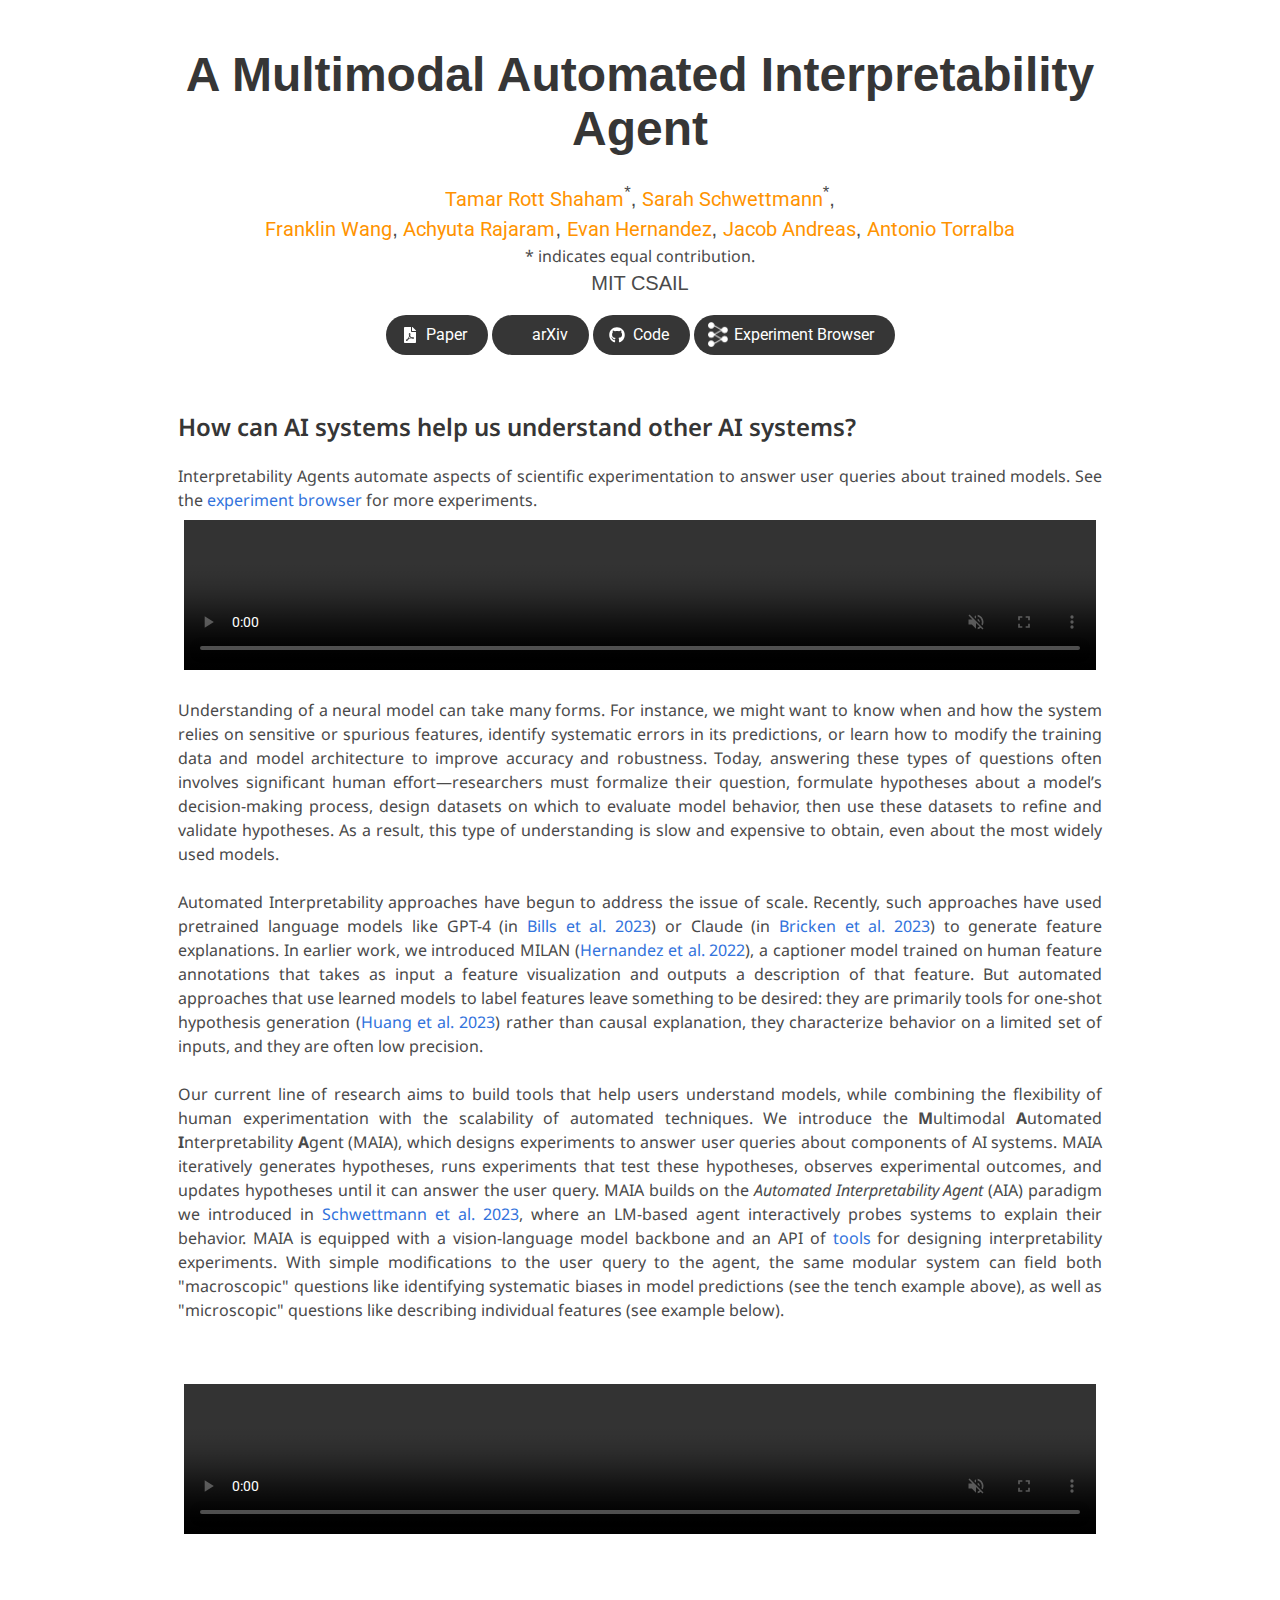
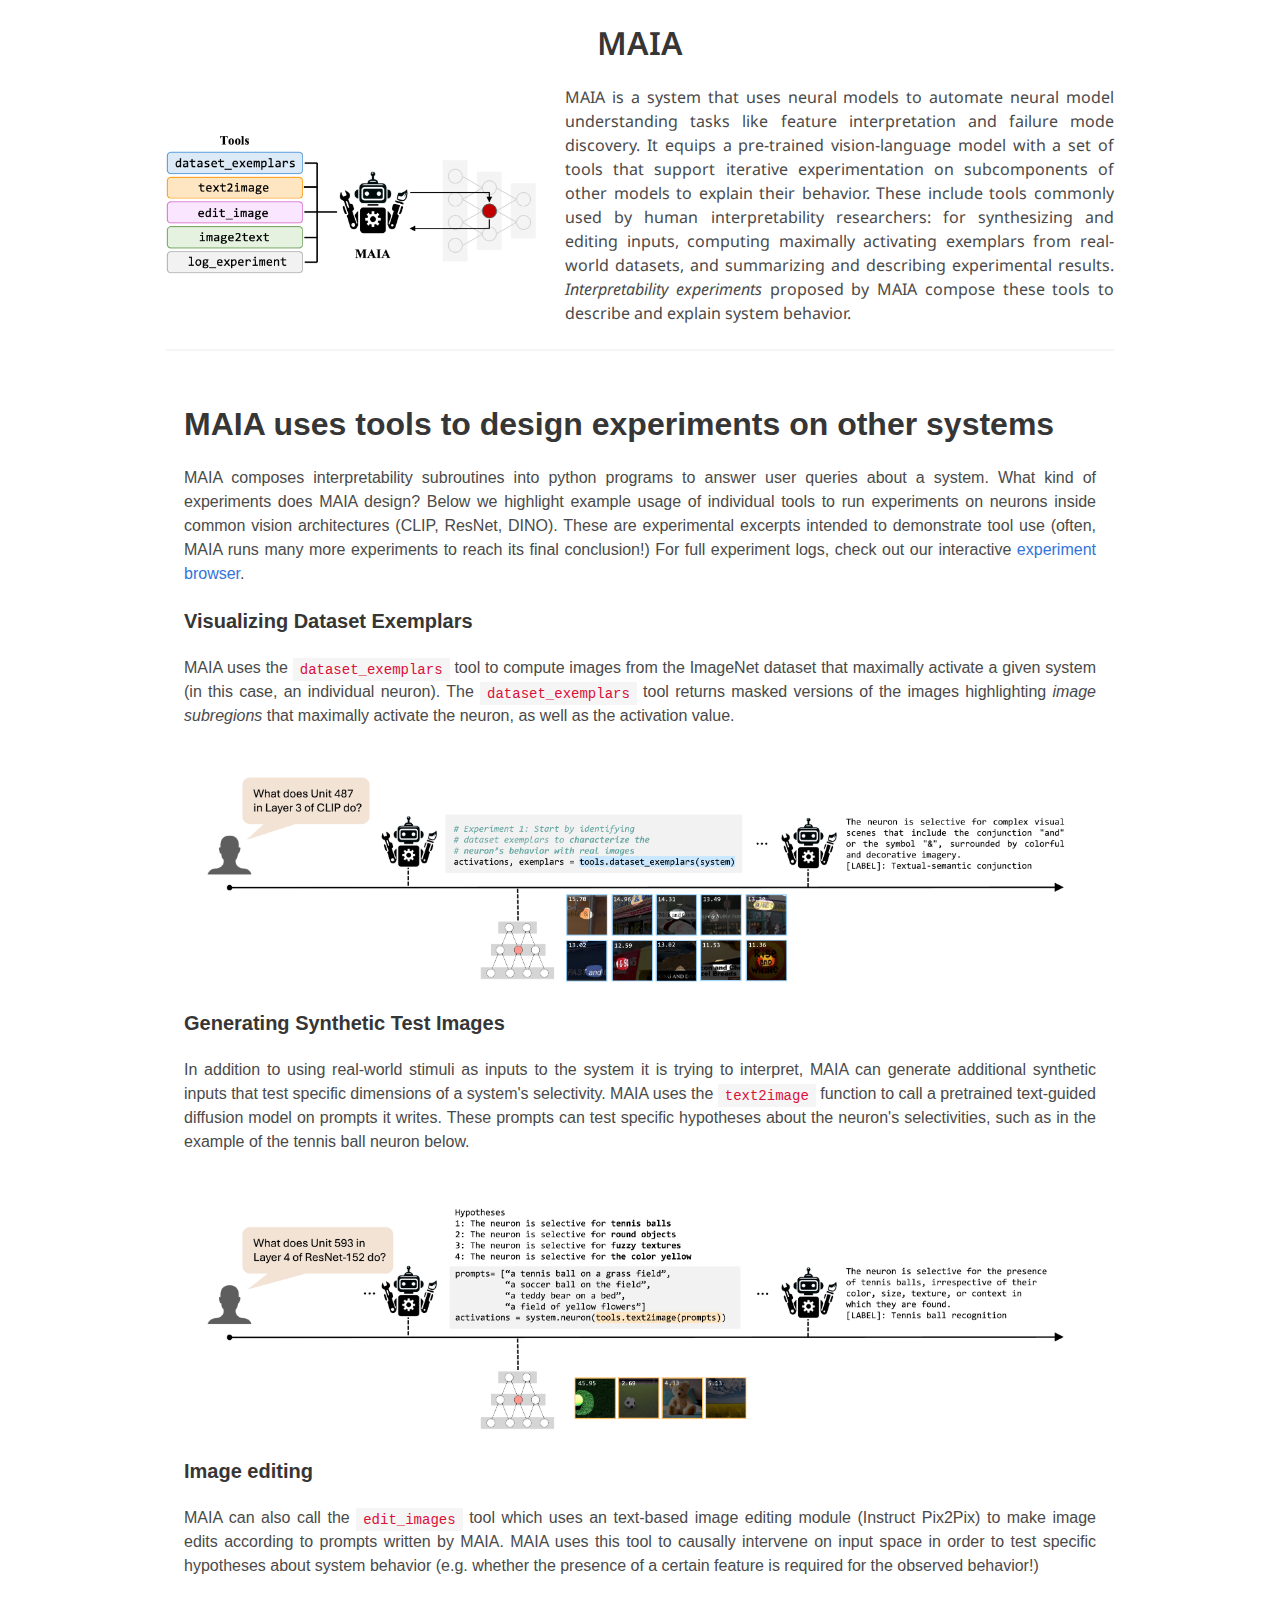
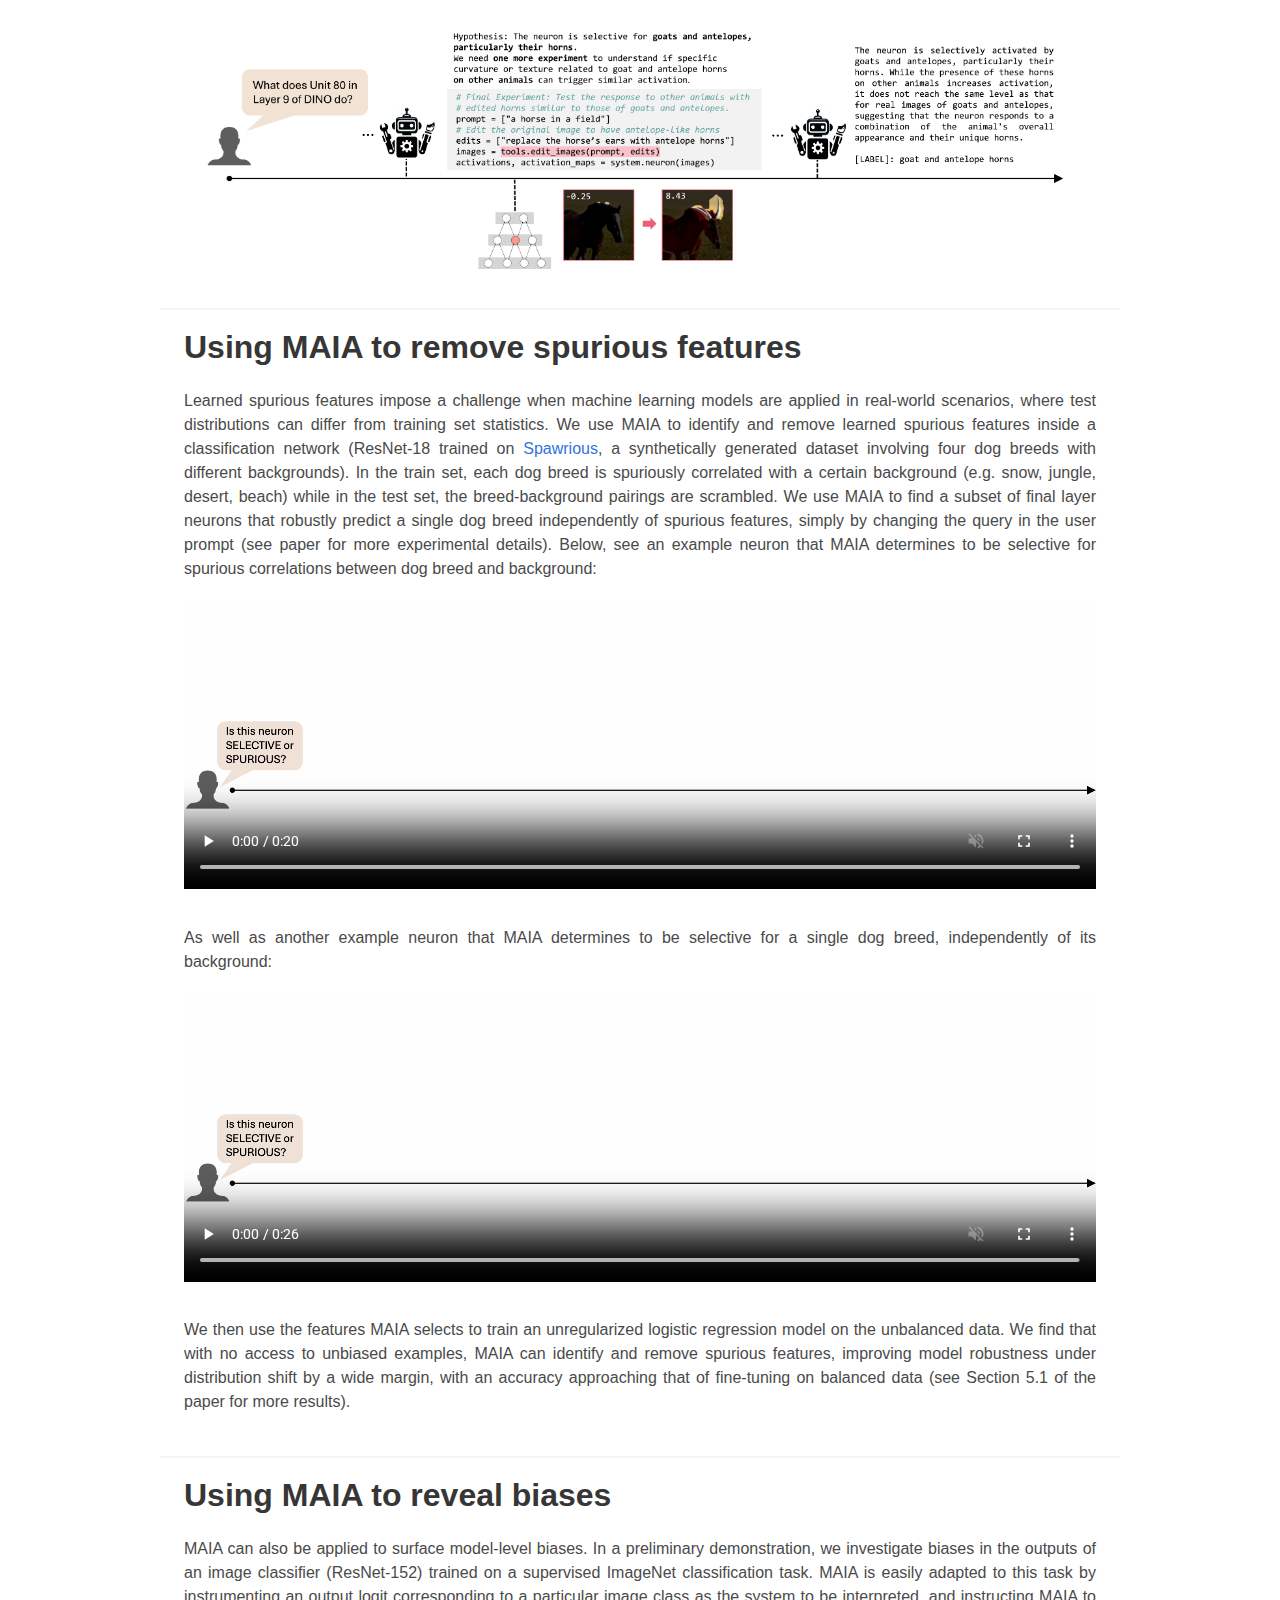
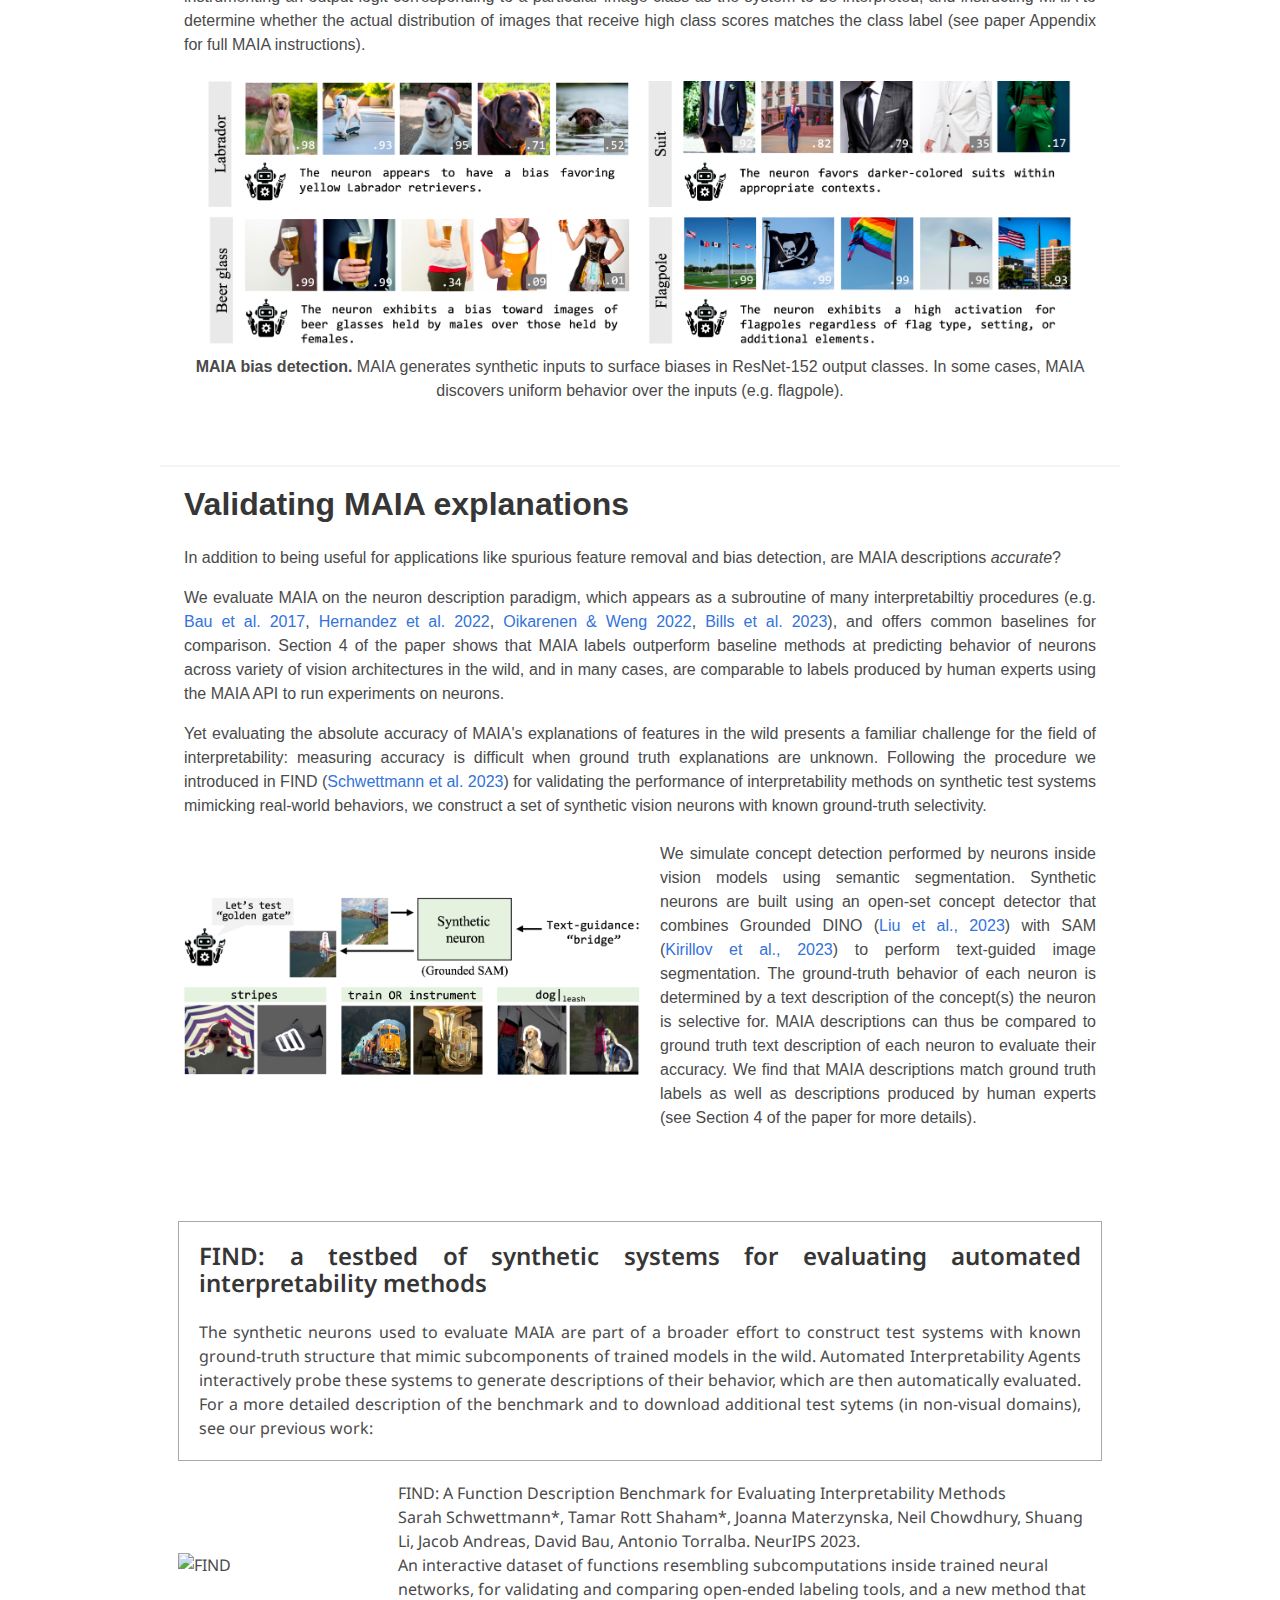
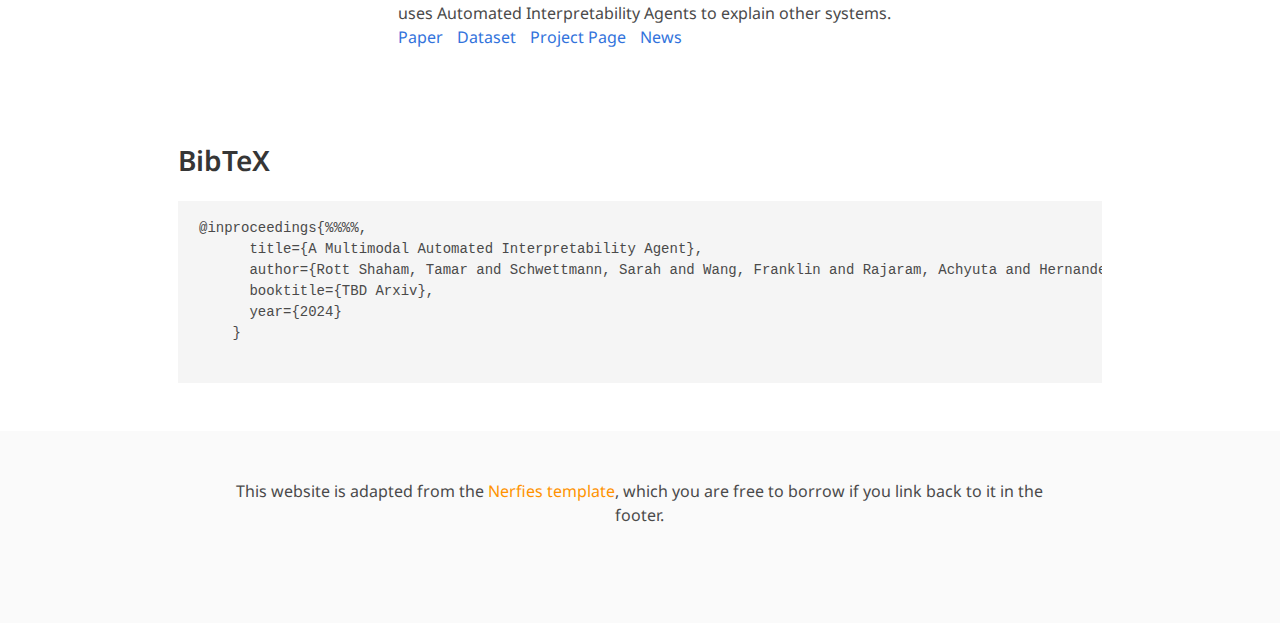
==== docs/index.html @ 5a816272 "add FIND section" ====
<!DOCTYPE html>
<html>
<head>
  <meta charset="utf-8">
  <meta name="description"
        content="A Multimodal Automated Interpretability Agent that autonomously conducts experiments on other systems to explain their behavior.">
  <meta name="keywords" content="Interpretability, LLMs, Multimodal, Vision">
  <meta name="viewport" content="width=device-width, initial-scale=1">
  <title>MAIA</title>

  <link href="https://fonts.googleapis.com/css?family=Google+Sans|Noto+Sans|Castoro"
        rel="stylesheet">
  <link href="https://fonts.googleapis.com/css?family=Roboto:400,700" rel="stylesheet">

  <link rel="stylesheet" href="./static/css/bulma.min.css">
  <link rel="stylesheet" href="./static/css/bulma-carousel.min.css">
  <link rel="stylesheet" href="./static/css/bulma-slider.min.css">
  <link rel="stylesheet" href="./static/css/fontawesome.all.min.css">
  <link rel="stylesheet"
        href="https://cdn.jsdelivr.net/gh/jpswalsh/academicons@1/css/academicons.min.css">
  <link rel="stylesheet" href="./static/css/index.css">
  <link rel="icon" href="./static/images/favicon.svg">

  <script src="https://ajax.googleapis.com/ajax/libs/jquery/3.5.1/jquery.min.js"></script>
  <script defer src="./static/js/fontawesome.all.min.js"></script>
  <script src="./static/js/bulma-carousel.min.js"></script>
  <script src="./static/js/bulma-slider.min.js"></script>
  <script src="./static/js/index.js"></script>

  <style>
    @media screen and (max-width: 768px) {
      .image-text-container {
        flex-direction: column;
        align-items: center;
      }
    
      .image-text-container img {
        margin-left: 0;
        margin-right: 0;
        margin-bottom: 20px;
        max-width: 100%;
        height: auto;
      }
    } 
  </style>
</head>
<body>

<section class="hero">
  <div class="hero-body">
    <div class="container is-max-desktop">
      <div class="columns is-centered">
        <div class="column has-text-centered">
          <h1 class="title is-1 publication-title">A Multimodal Automated Interpretability Agent</h1>
          <div class="is-size-5 publication-authors">
            <span class="author-block">
              <a href="https://tamarott.github.io/">Tamar Rott Shaham</a><sup>*</sup>,</span>
            <span class="author-block">
              <a href="https://cogconfluence.com">Sarah Schwettmann</a><sup>*</sup>,</span>
		        <br>
            <span class="author-block">
              <a href="https://frankxwang.github.io/">Franklin Wang</a>,</span>
            <span class="author-block">
              <a href="https://twitter.com/AchyutaBot">Achyuta Rajaram</a>,</span>
            <span class="author-block">
              <a href="https://evandez.com/">Evan Hernandez</a>,</span>
            <span class="author-block">
              <a href="https://www.mit.edu/~jda/">Jacob Andreas</a>,</span>
            <span class="author-block">
              <a href="https://groups.csail.mit.edu/vision/torralbalab/">Antonio Torralba</a>
            </span>
          </div>
		
	  * indicates equal contribution.

          <div class="is-size-5 publication-authors">
            <span class="author-block">MIT CSAIL</span>
          </div> 

          <div class="column has-text-centered">
            <div class="publication-links">
              <!-- PDF Link. -->
              <span class="link-block">
                <a href="https://www.cogconfluence.com/wp-content/uploads/2024/04/MAIA_preview.pdf"
                   class="external-link button is-normal is-rounded is-dark">
                  <span class="icon">
                      <i class="fas fa-file-pdf"></i>
                  </span>
                  <span>Paper</span>
                </a>
              </span>
              <span class="link-block">
		<a href="https://multimodal-interpretability.csail.mit.edu/maia/"
                   class="external-link button is-normal is-rounded is-dark">
                  <span class="icon">
                      <i class="ai ai-arxiv"></i>
                  </span>
                  <span>arXiv</span>
             	 </a>   
              </span>
              <!-- Code Link. -->
              <span class="link-block">
              	<a href="https://github.com/multimodal-interpretability/maia" 
                   class="external-link button is-normal is-rounded is-dark">
                  <span class="icon">
                      <i class="fab fa-github"></i>
                  </span>
                  <span>Code</span>
              	</a>  
              </span>
              <span class="link-block">
              	<a href="https://multimodal-interpretability.csail.mit.edu/maia/experiment-browser/" 
                   class="external-link button is-normal is-rounded is-dark">
                   <span class="icon">
                    <img src="./static/figures/nn.png" width="20" height="20">
                    </span>
                  <span>Experiment Browser</span>
              	</a>  
              </span>
            
            </div>

          </div>
        </div>
      </div>
    </div>
  </div>
</section>

<section class="section" style="margin-top: -55px; margin-bottom:-10px">
    <div class="container is-max-desktop">
        <div style="text-align: justify;">
		<p><h3 class="title is-4">How can AI systems help us understand other AI systems?</h3></p>
		<p>Interpretability Agents automate aspects of scientific experimentation to answer user queries about trained models. See the <a href="https://multimodal-interpretability.csail.mit.edu/maia/experiment-browser/" target="_blank">experiment browser</a> for more experiments.</p>
	</div>
    </div>
</section>
<section class="hero teaser" style="margin-top: -40px;">
  <div class="container is-max-desktop">
    <div class="hero-body">
        <!-- <div style="display: flex; justify-content: center; width: 100%;">
            <img src="./static/figures/tench_gif.gif" style="width: 95%; height: auto;" />
        </div> -->
<!--         <video width="1280" height="480" autoplay muted controls loop> -->
        <video autoplay muted controls loop style="width: 100%;">
          <source src="static/figures/tench_movie.mp4" type="video/mp4">
          Your browser does not support the video tag.
        </video>
    </div>
  </div>
</section>




<section class="section" style="margin-top: -75px; margin-bottom:-10px">
    <div class="container is-max-desktop">
        <div style="text-align: justify;">
<!-- 		<p><h3 class="title is-4">How can AI systems help us understand other AI systems?</h3></p> -->
		<p>Understanding of a neural model can take many forms. For instance, we might want to know when and how the system relies on sensitive or spurious features, identify systematic errors in its predictions, or learn how to modify the training data and model architecture to improve accuracy and robustness. Today, answering these types of questions often involves significant human effort—researchers must formalize their question, formulate hypotheses about a model’s decision-making process, design datasets on which to evaluate model behavior, then use these datasets to refine and validate hypotheses. As a result, this type of understanding is slow and expensive to obtain, even about the most widely used models.</p><br>
		<p>Automated Interpretability approaches have begun to address the issue of scale. Recently, such approaches have used pretrained language models like GPT-4 (in <a href="https://openaipublic.blob.core.windows.net/neuron-explainer/paper/index.html" target="_blank">Bills et al. 2023</a>) or Claude (in <a href="https://transformer-circuits.pub/2023/monosemantic-features" target="_blank">Bricken et al. 2023</a>) to generate feature explanations. In earlier work, we introduced MILAN (<a href="https://arxiv.org/abs/2201.11114" target="_blank">Hernandez et al. 2022</a>), a captioner model trained on human feature annotations that takes as input a feature visualization and outputs a description of that feature. But automated approaches that use learned models to label features leave something to be desired: they are primarily tools for one-shot hypothesis generation (<a href="https://arxiv.org/abs/2309.10312" target="_blank">Huang et al. 2023</a>) rather than causal explanation, they characterize behavior on a limited set of inputs, and they are often low precision.</p><br>
		<!-- <p>Our current line of research aims to build tools that help users understand models, while combining the flexibility of human experimentation with the scalability of automated techniques. In <a href="https://arxiv.org/abs/2309.03886" target="_blank">Schwettmann et al. 2023</a>, we introduced the <em>Automated Interpretability Agent</em> (AIA) paradigm, where an LM-based agent interactively probes systems to explain their behavior. We now introduce a multimodal AIA, with a vision-language model backbone and an API of tools for designing experiments on other systems. With simple modifications to the user query, the same modular system can field both "macroscopic" questions like identifying systematic biases in model predictions (see the tench example above), as well as "microscopic" questions like describing individual features (see example below).</p><br> -->
		<p>Our current line of research aims to build tools that help users understand models, while combining the flexibility of human experimentation with the scalability of automated techniques. We introduce the <b>M</b>ultimodal <b>A</b>utomated <b>I</b>nterpretability <b>A</b>gent (MAIA), which designs experiments to answer user queries about components of AI systems. MAIA iteratively generates hypotheses, runs experiments that test these hypotheses, observes experimental outcomes, and updates hypotheses until it can answer the user query. MAIA builds on the <em>Automated Interpretability Agent</em> (AIA) paradigm we introduced in <a href="https://arxiv.org/abs/2309.03886" target="_blank">Schwettmann et al. 2023</a>, where an LM-based agent interactively probes systems to explain their behavior. MAIA is equipped with a vision-language model backbone and an API of <a href="#tools-description">tools</a> for designing interpretability experiments. With simple modifications to the user query to the agent, the same modular system can field both "macroscopic" questions like identifying systematic biases in model predictions (see the tench example above), as well as "microscopic" questions like describing individual features (see example below).</p><br>
	</div>
    </div>
</section>
	
<section class="hero teaser" style="margin-top: -5px;">
  <div class="container is-max-desktop">
    <div class="hero-body">
        <!-- <div style="display: flex; justify-content: center; width: 100%;">
            <img src="./static/figures/bowtie_gif.gif" style="width: 95%; height: auto;" />
        </div> -->
        <video autoplay muted controls loop style="width: 100%;">
          <source src="static/figures/bowtie_movie.mp4" type="video/mp4">
          Your browser does not support the video tag.
        </video>
    </div>
  </div>
</section>

<section class="section">
  <div class="container is-max-desktop">
    <!-- Abstract. -->
    <div class="columns is-centered">
      <div class="content">
        <h2 class="title is-3 has-text-centered">MAIA</h2>
        <div class="content image-text-container" style="display: flex; align-items: center;">
          <img src="./static/figures/MAIA_schematic.png" alt="MAIA Schematic" style="margin-right: 20px; width: 40%;">
          <p style="text-align: justify;">
            MAIA is a system that uses neural models to automate neural model understanding tasks like feature interpretation and failure mode discovery.
            It equips a pre-trained vision-language model with a set of tools that support iterative experimentation on subcomponents of other models to explain their behavior. These include tools commonly used by human interpretability researchers: for synthesizing and editing inputs, computing maximally activating exemplars from real-world datasets, and summarizing and describing experimental results.
            <i>Interpretability experiments</i> proposed by MAIA compose these tools to describe and explain system behavior.
          </p>
        </div>
        <hr>
      </div>
    </div>
    <!--/ Abstract. -->
  </div>
</section>


<section id="tools-description" class="hero teaser" style="margin-top: -5px;">
  <div class="container is-max-desktop">
    <div class="hero-body">
      <h2 class="title is-3">MAIA uses tools to design experiments on other systems</h2>
      <div class="content" style="text-align: justify;">
        <p>MAIA composes interpretability subroutines into python programs to answer user queries about a system. What kind of experiments does MAIA design? Below we highlight example usage of individual tools to run experiments on neurons inside common vision architectures (CLIP, ResNet, DINO). These are experimental excerpts intended to demonstrate tool use (often, MAIA runs many more experiments to reach its final conclusion!) For full experiment logs, check out our interactive <a href="https://multimodal-interpretability.csail.mit.edu/maia/experiment-browser/" target="_blank">experiment browser</a>. </p>
      </div>
      <div class="content" style="text-align: justify;">
      <h3 class="subtitle is-5" style="text-align: justify;">Visualizing Dataset Exemplars</h3>
      <p>MAIA uses the <code>dataset_exemplars</code> tool to compute images from the ImageNet dataset that maximally activate a given system (in this case, an individual neuron). The <code>dataset_exemplars</code> tool returns masked versions of the images highlighting <i>image subregions</i> that maximally activate the neuron, as well as the activation value.</p><br>
      </div>
      <div style="display: flex; justify-content: center; width: 100%; margin-top: -15px; margin-bottom:30px">
        <img src="./static/figures/dataset_exemplars.png" alt="Dataset Exemplars" style="width: 95%; height: auto;" />
      </div>
      <div class="content" style="text-align: justify;">
      <h3 class="subtitle is-5" style="text-align: justify;">Generating Synthetic Test Images</h3>
      <p>In addition to using real-world stimuli as inputs to the system it is trying to interpret, MAIA can generate additional synthetic inputs that test specific dimensions of a system's selectivity. MAIA uses the <code>text2image</code> function to call a pretrained text-guided diffusion model on prompts it writes. These prompts can test specific hypotheses about the neuron's selectivities, such as in the example of the tennis ball neuron below.</p><br>
      </div>
      <div style="display: flex; justify-content: center; width: 100%; margin-top: -15px; margin-bottom:30px ">
        <img src="./static/figures/synthetic_exemplars.png" alt="Synthetic Exemplars" style="width: 95%; height: auto;" />
      </div>
      <div class="content" style="text-align: justify;">
      <h3 class="subtitle is-5" style="text-align: justify;">Image editing</h3>
      <p>MAIA can also call the <code>edit_images</code> tool which uses an text-based image editing module (Instruct Pix2Pix) to make image edits according to prompts written by MAIA. MAIA uses this tool to causally intervene on input space in order to test specific hypotheses about system behavior (e.g. whether the presence of a certain feature is required for the observed behavior!)</p><br>
      </div>
      <div style="display: flex; justify-content: center; width: 100%; margin-top: -15px; margin-bottom:-35px">
        <img src="./static/figures/editing_images.png" alt="Synthetic Exemplars" style="width: 95%; height: auto;" />
      </div>
	    
    </div>
    <hr>
  </div>
</section>

<section class="hero teaser" style="margin-top: -5px;">
  <div class="container is-max-desktop">
    <div class="hero-body">
      <h2 class="title is-3">Using MAIA to remove spurious features</h2>
      <div class="content" style="text-align: justify">
        <p>Learned spurious features impose a challenge when machine learning models are applied in real-world scenarios, where test distributions can differ from training set statistics. We use MAIA to identify and remove learned spurious features inside a classification network (ResNet-18 trained on <a href="https://arxiv.org/abs/2303.05470" target="_blank">Spawrious</a>, a synthetically generated dataset involving four dog breeds with different backgrounds). In the train set, each dog breed is spuriously correlated with a certain background (e.g. snow, jungle, desert, beach) while in the test set, the breed-background pairings are scrambled. We use MAIA to find a subset of final layer neurons that robustly predict a single dog breed independently of spurious features, simply by changing the query in the user prompt (see paper for more experimental details). Below, see an example neuron that MAIA determines to be selective for spurious correlations between dog breed and background:</p>
      </div>
      <!-- <div style="display: flex; justify-content: center; width: 100%; margin-top:-40px; margin-bottom:-20px">
        <img src="./static/figures/spurious_example.gif" alt="spurious example" style="width: 95%; height: auto; margin-top: -15px; margin-bottom: 10px;" />
      </div> -->
      <video autoplay muted controls loop style="width: 100%;">
        <source src="static/figures/spurious_example.mp4" type="video/mp4">
        Your browser does not support the video tag.
      </video>
      <div class="content" style="text-align: justify; margin-top:30px">
        <p>As well as another example neuron that MAIA determines to be selective for a single dog breed, independently of its background:</p>
      </div>
      <!-- <div style="display: flex; justify-content: center; width: 100%; margin-top:-20px; margin-bottom:-20px">
        <img src="./static/figures/selective_example.gif" alt="spurious example" style="width: 95%; height: auto; margin-top: -5px; margin-bottom: 10px;" />
      </div> -->
      <video autoplay muted controls loop style="width: 100%;">
        <source src="static/figures/selective_example.mp4" type="video/mp4">
        Your browser does not support the video tag.
      </video>
      <div class="content" style="text-align: justify; margin-top:30px; margin-bottom:-30px">
        <p>We then use the features MAIA selects to train an unregularized logistic regression model on the unbalanced data. We find that with no access to unbiased examples, MAIA can identify and remove spurious features, improving model robustness under distribution shift by a wide margin, with an accuracy approaching that of fine-tuning on balanced data (see Section 5.1 of the paper for more results). </p>
      </div>	    
    </div>
	  <hr>
  </div>
</section>

<section class="hero teaser" style="margin-top: -5px;">
  <div class="container is-max-desktop">
    <div class="hero-body">
      <h2 class="title is-3">Using MAIA to reveal biases</h2>
      <div class="content" style="text-align: justify;">
        <p>MAIA can also be applied to surface model-level biases. In a preliminary demonstration, we investigate biases in the outputs of an image classifier (ResNet-152) trained on a supervised ImageNet classification task. MAIA is easily adapted to this task by instrumenting an output logit corresponding to a particular image class as the system to be interpreted, and instructing MAIA to determine whether the actual distribution of images that receive high class scores matches the class label (see paper Appendix for full MAIA instructions).</p>
      </div>
      <figure style="display: flex; flex-direction: column; align-items: center; width: 100%;">
        <img src="./static/figures/bias_categories.png" style="width: 95%; height: auto;" alt="Bias Categories" />
        <figcaption style="text-align: center; margin-top: 10px; margin-bottom: -10px"><b>MAIA bias detection.</b> MAIA generates synthetic inputs to surface biases in ResNet-152 output classes. In some cases, MAIA discovers uniform behavior over the inputs (e.g. flagpole).</figcaption>
      </figure>
    </div>
    <hr>
  </div>
</section>

<section class="hero teaser" style="margin-top: -5px;">
  <div class="container is-max-desktop">
    <div class="hero-body">
      <h2 class="title is-3">Validating MAIA explanations</h2>
      <div class="content" style="text-align: justify;">
        <p>In addition to being useful for applications like spurious feature removal and bias detection, are MAIA descriptions <em>accurate</em>?</p>
	<p>We evaluate MAIA on the neuron description paradigm, which appears as a subroutine of many interpretabiltiy procedures (e.g. <a href="https://arxiv.org/abs/1704.05796" target="_blank">Bau et al. 2017</a>, <a href="https://arxiv.org/abs/2201.11114" target="_blank">Hernandez et al. 2022</a>, <a href="https://arxiv.org/abs/2204.10965" target="_blank">Oikarenen & Weng 2022</a>, <a href="https://openaipublic.blob.core.windows.net/neuron-explainer/paper/index.html" target="_blank">Bills et al. 2023</a>), and offers common baselines for comparison. Section 4 of the paper shows that MAIA labels outperform baseline methods at predicting behavior of neurons across variety of vision architectures in the wild, and in many cases, are comparable to labels produced by human experts using the MAIA API to run experiments on neurons.</p>
	<p>Yet evaluating the absolute accuracy of MAIA's explanations of features in the wild presents a familiar challenge for the field of interpretability: measuring accuracy is difficult when ground truth explanations are unknown. Following the procedure we introduced in FIND (<a href="https://arxiv.org/abs/2309.03886" target="_blank">Schwettmann et al. 2023</a>) for validating the performance of interpretability methods on synthetic test systems mimicking real-world behaviors, we construct a set of synthetic vision neurons with known ground-truth selectivity.</p>
      </div>
	<div class="content image-text-container" style="display: flex; align-items: center;">
          <img src="./static/figures/synthetic_schematic.png" alt="Synthetic Neurons" style="margin-right: 20px; width: 50%;">
          <p style="text-align: justify;">
           We simulate concept detection performed by neurons inside vision models using semantic segmentation. Synthetic neurons are built using an open-set concept detector that combines Grounded DINO (<a href="https://arxiv.org/abs/2303.05499" target="_blank">Liu et al., 2023</a>) with SAM (<a href="https://arxiv.org/abs/2304.02643" target="_blank">Kirillov et al., 2023</a>) to perform text-guided image segmentation. The ground-truth behavior of each neuron is determined by a text description of the concept(s) the neuron is selective for. MAIA descriptions can thus be compared to ground truth text description of each neuron to evaluate their accuracy. We find that MAIA descriptions match ground truth labels as well as descriptions produced by human experts (see Section 4 of the paper for more details). 
          </p>
        </div>
    </div>
  </div>
</section>

<section class="section" style="margin-top: -5px;">
    <div class="container is-max-desktop">
        <div style="border-style: solid; border-width: 1px; border-color: darkgray; padding: 20px; text-align: justify;">
            <p><h3 class="title is-4">FIND: a testbed of synthetic systems for evaluating automated interpretability methods</h3></p>
            <p>The synthetic neurons used to evaluate MAIA are part of a broader effort to construct test systems with known ground-truth structure that mimic subcomponents of trained models in the wild. Automated Interpretability Agents interactively probe these systems to generate descriptions of their behavior, which are then automatically evaluated. For a more detailed description of the benchmark and to download additional test sytems (in non-visual domains), see our previous work:</p>
        </div>
	<div style="display: flex; flex-direction: row; align-items: center; padding-top: 20px;"> <div style="flex: 0 0 200px; margin-right: 20px;"> <img src="docs/static/figures/FIND.gif" alt="FIND" style="width: 100%; height: auto;"> </div> <div style="flex: 1;"> <h4>FIND: A Function Description Benchmark for Evaluating Interpretability Methods</h4> <p>Sarah Schwettmann*, Tamar Rott Shaham*, Joanna Materzynska, Neil Chowdhury, Shuang Li, Jacob Andreas, David Bau, Antonio Torralba. NeurIPS 2023.</p> <p>An interactive dataset of functions resembling subcomputations inside trained neural networks, for validating and comparing open-ended labeling tools, and a new method that uses Automated Interpretability Agents to explain other systems.</p> <p> <a href="https://arxiv.org/abs/2309.03886" target="_blank" style="margin-right: 10px;">Paper</a> <a href="https://github.com/multimodal-interpretability/FIND" target="_blank" style="margin-right: 10px;">Dataset</a> <a href="https://multimodal-interpretability.csail.mit.edu/FIND-benchmark/" target="_blank" style="margin-right: 10px;">Project Page</a> <a href="https://news.mit.edu/2024/ai-agents-help-explain-other-ai-systems-0103" target="_blank">News</a> </p> </div> </div>
    </div>
</section>



	
<section class="section" id="BibTeX">
  <div class="container is-max-desktop content">
    <h2 class="title">BibTeX</h2>
    <pre><code>@inproceedings{%%%%,
      title={A Multimodal Automated Interpretability Agent},
      author={Rott Shaham, Tamar and Schwettmann, Sarah and Wang, Franklin and Rajaram, Achyuta and Hernandez, Evan and Andreas, Jacob and Torralba, Antonio},
      booktitle={TBD Arxiv},
      year={2024}
    }
    </code></pre>
  </div>
</section>


	
<footer class="footer">
  <div class="columns is-centered">
    <div class="column is-8">
      <div class="content" style="text-align: center;">
        <p>
          This website is adapted from the <a href="https://github.com/nerfies/nerfies.github.io" class="footer-link">Nerfies template</a>, which you are free to borrow if you link back to it in the footer.
        </p>
      </div>
    </div>
  </div>
</div>
</footer>


</body>
</html>
---- docs/static/css/index.css ----
body, .footer .icon-link, .link-block a, .dnerf, .teaser, .publication-title, .publication-authors, .publication-venue, .publication-awards, .publication-authors a, .info {
  font-family: 'Roboto', sans-serif;
}

/* Rest of your CSS code remains the same */

body {
  font-family: 'Noto Sans', sans-serif;
}

.footer .icon-link {
    font-size: 25px;
    color: #000;
}

.link-block a {
    margin-top: 5px;
    margin-bottom: 5px;
}

.dnerf {
  font-variant: small-caps;
}

.container {
  width: 75% !important;
  max-width: none !important;
}

.teaser .hero-body {
  padding-top: 0;
  padding-bottom: 3rem;
}

.teaser {
  font-family: 'Google Sans', sans-serif;
}

.footer-link {
  color: #FF9300;
}


.publication-title {
}

.publication-banner {
  max-height: parent;

}

.publication-banner video {
  position: relative;
  left: auto;
  top: auto;
  transform: none;
  object-fit: fit;
}

.publication-header .hero-body {
}

.publication-title {
    font-family: 'Google Sans', sans-serif;
}

.publication-authors {
    font-family: 'Google Sans', sans-serif;
}

.publication-venue {
    color: #555;
    width: fit-content;
    font-weight: bold;
}

.publication-awards {
    color: #ff3860;
    width: fit-content;
    font-weight: bolder;
}

.publication-authors {
}

.publication-authors a {
   color: #FF9300 !important;
}

.publication-authors a:hover {
    text-decoration: underline;
}

.author-block {
  display: inline-block;
}

.publication-banner img {
}

.publication-authors {
  /*color: #E73973;*/
}

.publication-video {
    position: relative;
    width: 100%;
    height: 0;
    padding-bottom: 56.25%;

    overflow: hidden;
    border-radius: 10px !important;
}

.publication-video iframe {
    position: absolute;
    top: 0;
    left: 0;
    width: 100%;
    height: 100%;
}

.publication-body img {
}

.results-carousel {
  overflow: hidden;
}

.results-carousel .item {
  margin: 5px;
  overflow: hidden;
  border: 1px solid #bbb;
  border-radius: 10px;
  padding: 0;
  font-size: 0;
}

.results-carousel video {
  margin: 0;
}


.interpolation-panel {
  background: #f5f5f5;
  border-radius: 10px;
}

.interpolation-panel .interpolation-image {
  width: 100%;
  border-radius: 5px;
}

.interpolation-video-column {
}

.interpolation-panel .slider {
  margin: 0 !important;
}

.interpolation-panel .slider {
  margin: 0 !important;
}

#interpolation-image-wrapper {
  width: 100%;
}
#interpolation-image-wrapper img {
  border-radius: 5px;
}

* {box-sizing:border-box}

/* Slideshow container */
.slideshow-container {
  max-width: 1000px;
  position: relative;
  margin: auto;
}

/* Make the images invisible by default */
.Containers {
  display: none;
}

/* forward & Back buttons */
.Back, .forward {
  cursor: pointer;
  position: absolute;
  top: 48%;
  width: auto;
  margin-top: -23px;
  padding: 17px;
  color: grey;
  font-weight: bold;
  font-size: 19px;
  transition: 0.4s ease;
  border-radius: 0 5px 5px 0;
  user-select: none;
}

/* Place the "forward button" to the right */
.forward {
  right: 0;
  border-radius: 4px 0 0 4px;
}

/*when the user hovers,add a black background with some little opacity */
.Back:hover, .forward:hover {
  background-color: rgba(0,0,0,0.8);
}

/* Caption Info */
.info {
  color: #e3e3e3;
  font-size: 16px;
  padding: 10px 14px;
  position: absolute;
  bottom: 10px;
  width: 100%;
  text-align: center;
}

/* Content */
.info {
  color: #f2f2f3;
  font-size: 14px;
  padding: 10px 14px;
  position: absolute;
  top: 0;
}

/* The circles or bullets indicators */
.dots {
  cursor: pointer;
  height: 16px;
  width: 16px;
  margin: 0 3px;
  background: linear-gradient(92.18deg, #a049e9 -25.78%, #6643db 123.02%);
  opacity: 0.3;
  border-radius: 50%;
  display: inline-block;
  transition: background-color 0.5s ease;
}

.enable, .dots:hover {
  background: linear-gradient(92.18deg, #a049e9 -25.78%, #6643db 123.02%);
  opacity: 1;
}

/* Faint animation */
.fade {
  -webkit-animation-name: fade;
  -webkit-animation-duration: 1.4s;
  animation-name: fade;
  animation-duration: 1.4s;
}

@-webkit-keyframes fade {
  from {opacity: .5}
  to {opacity: 2}
}

@keyframes fade {
  from {opacity: .5}
  to {opacity: 2}
}
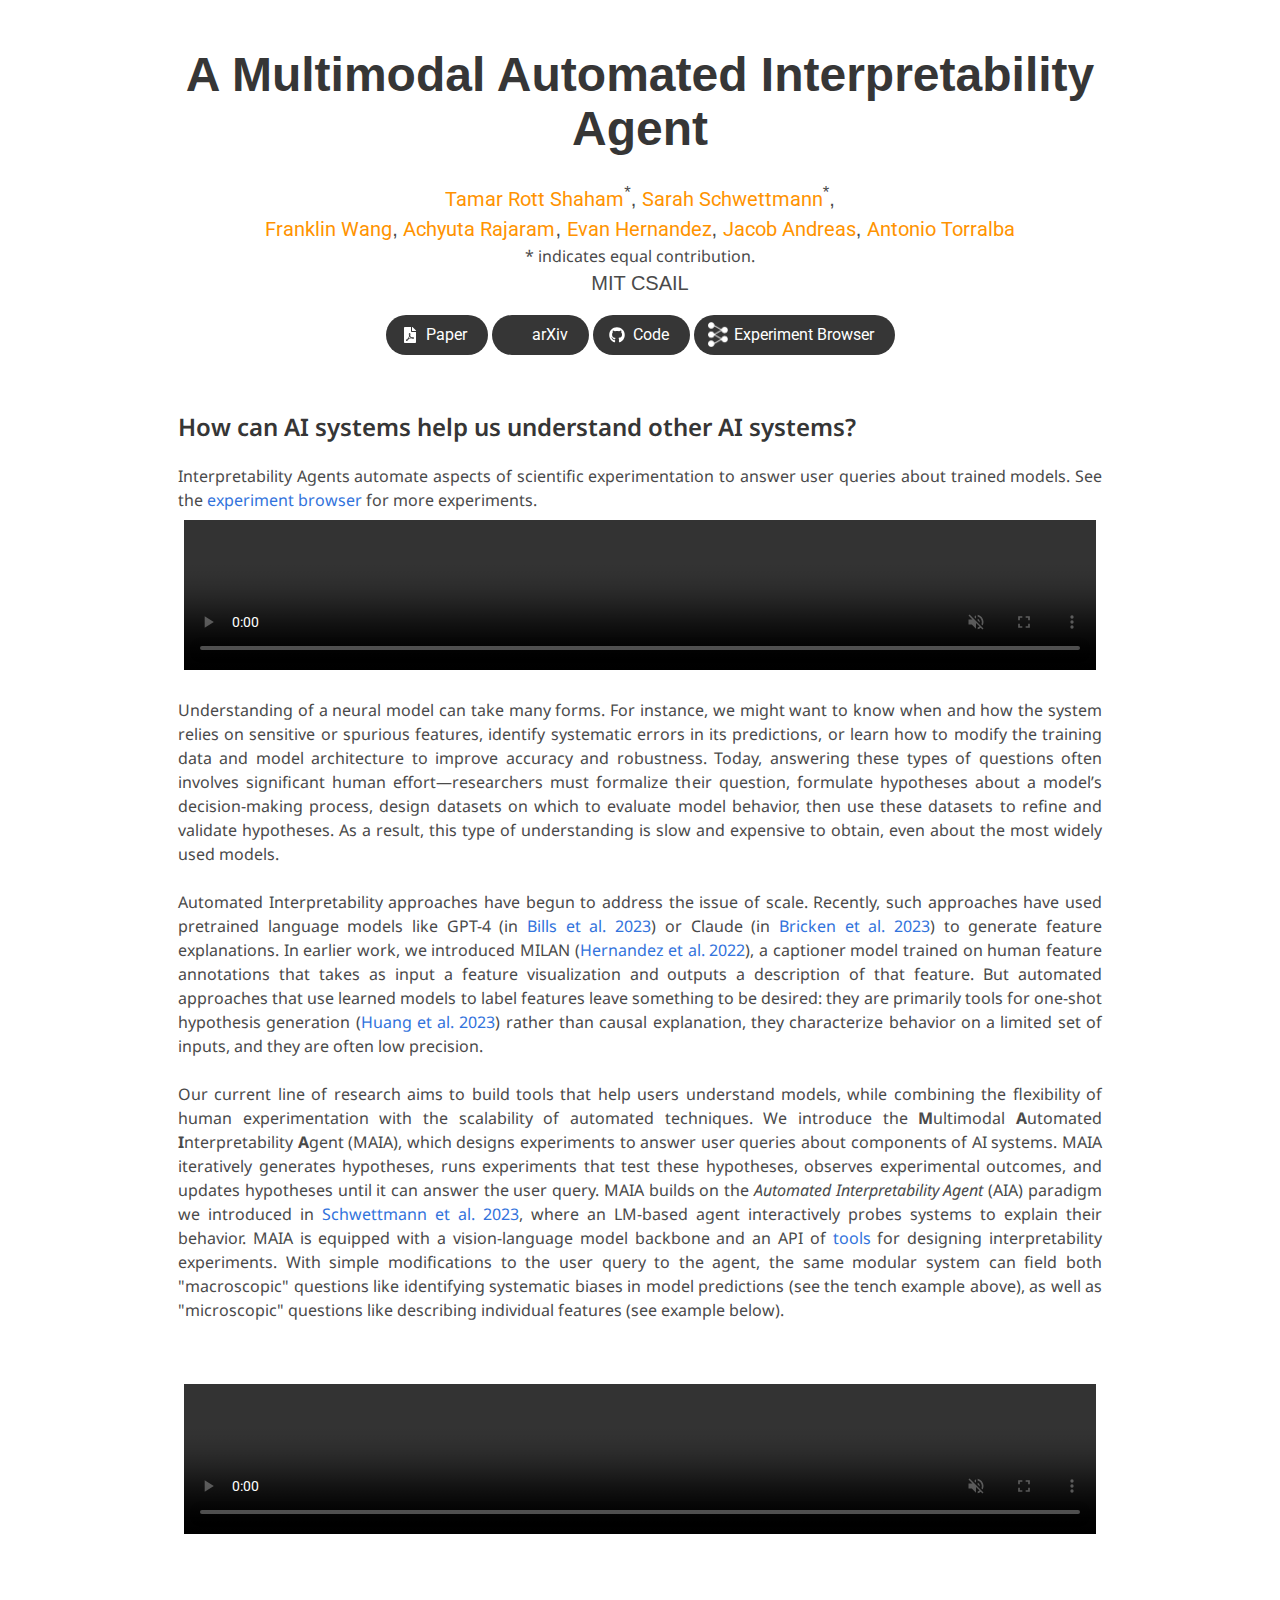
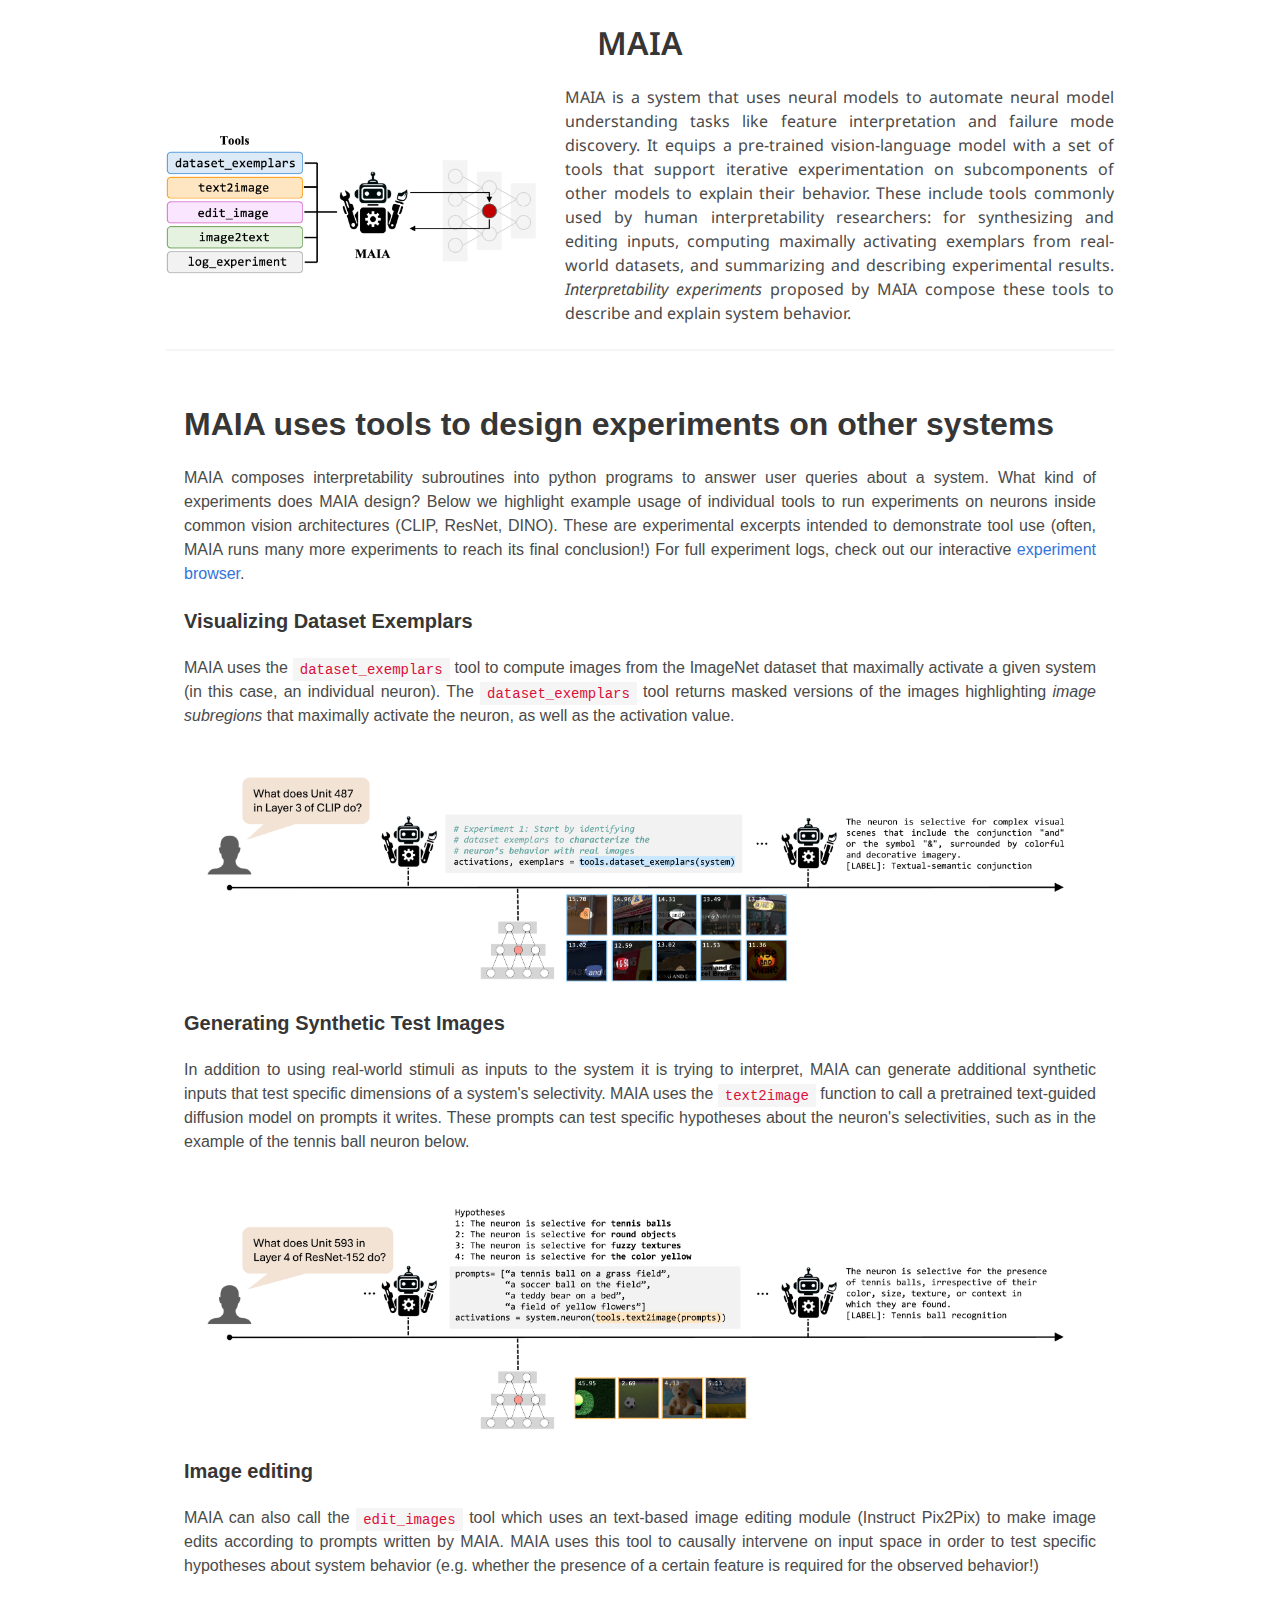
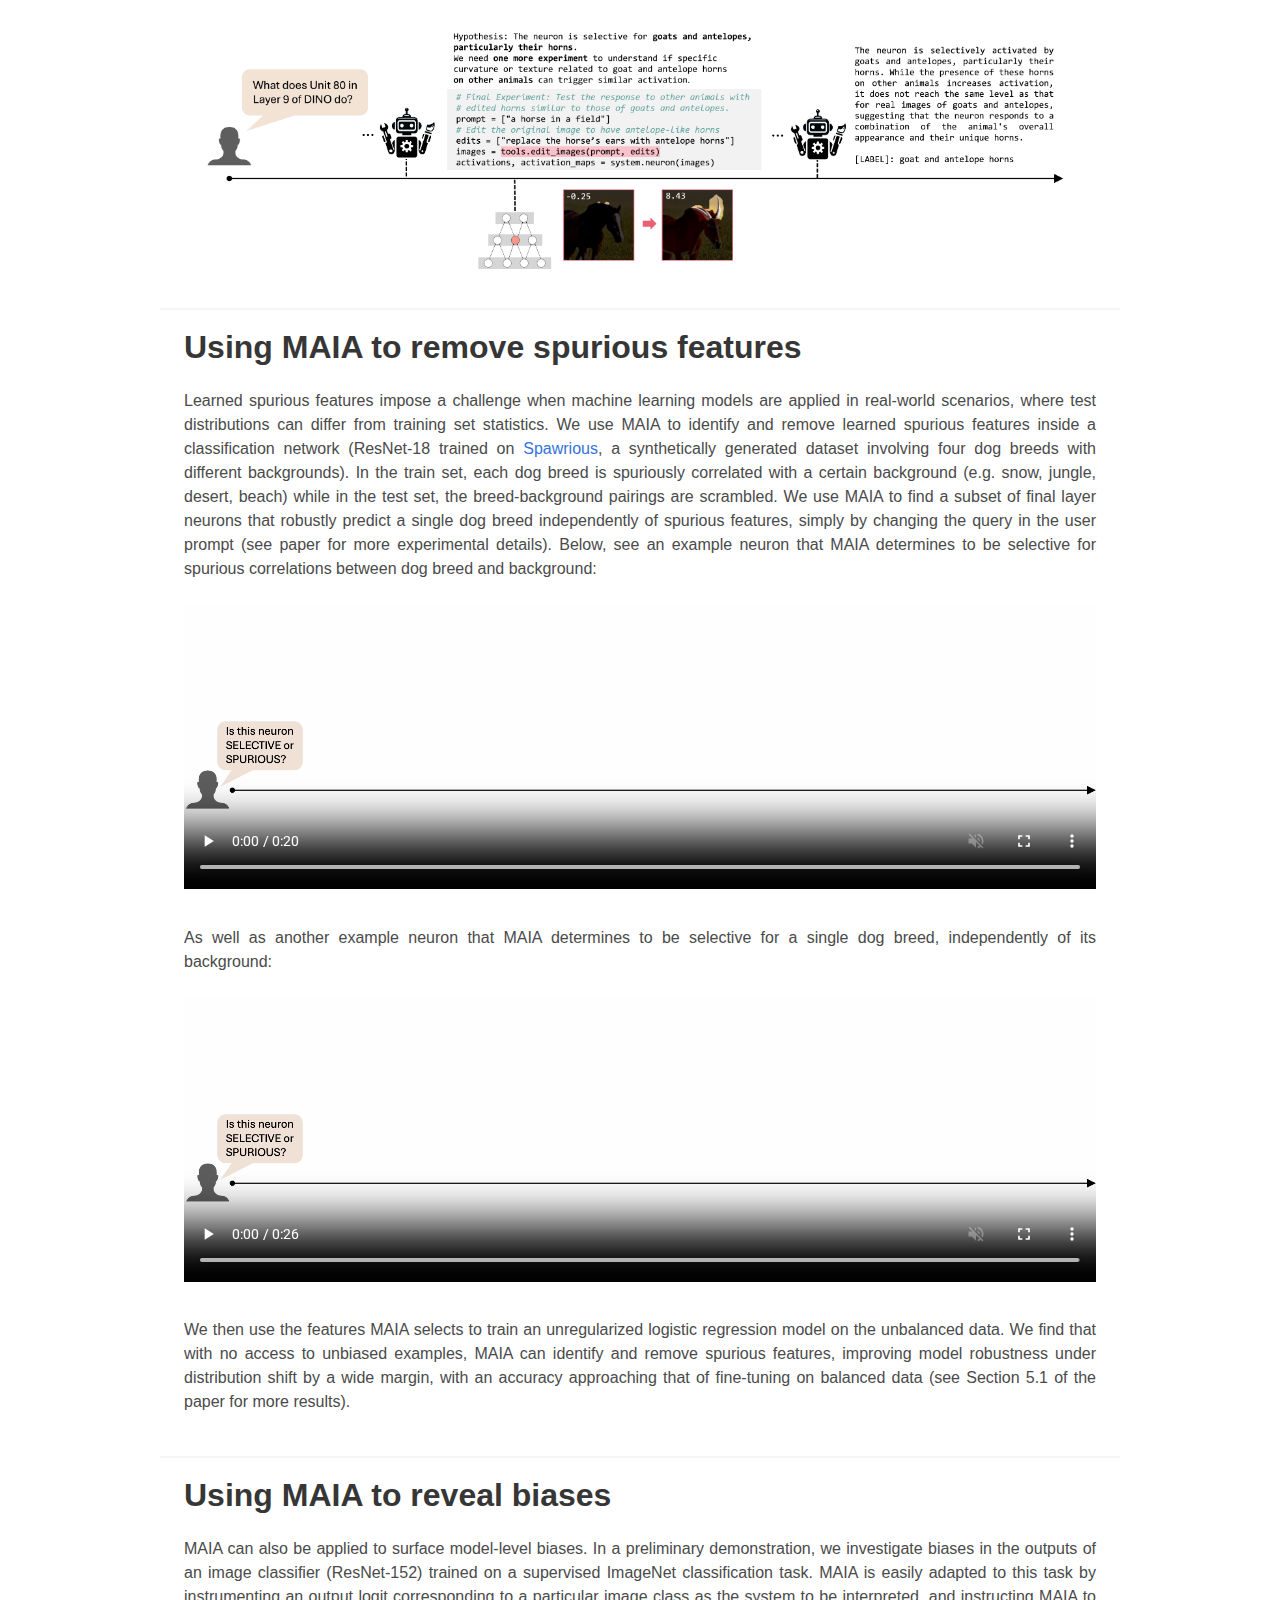
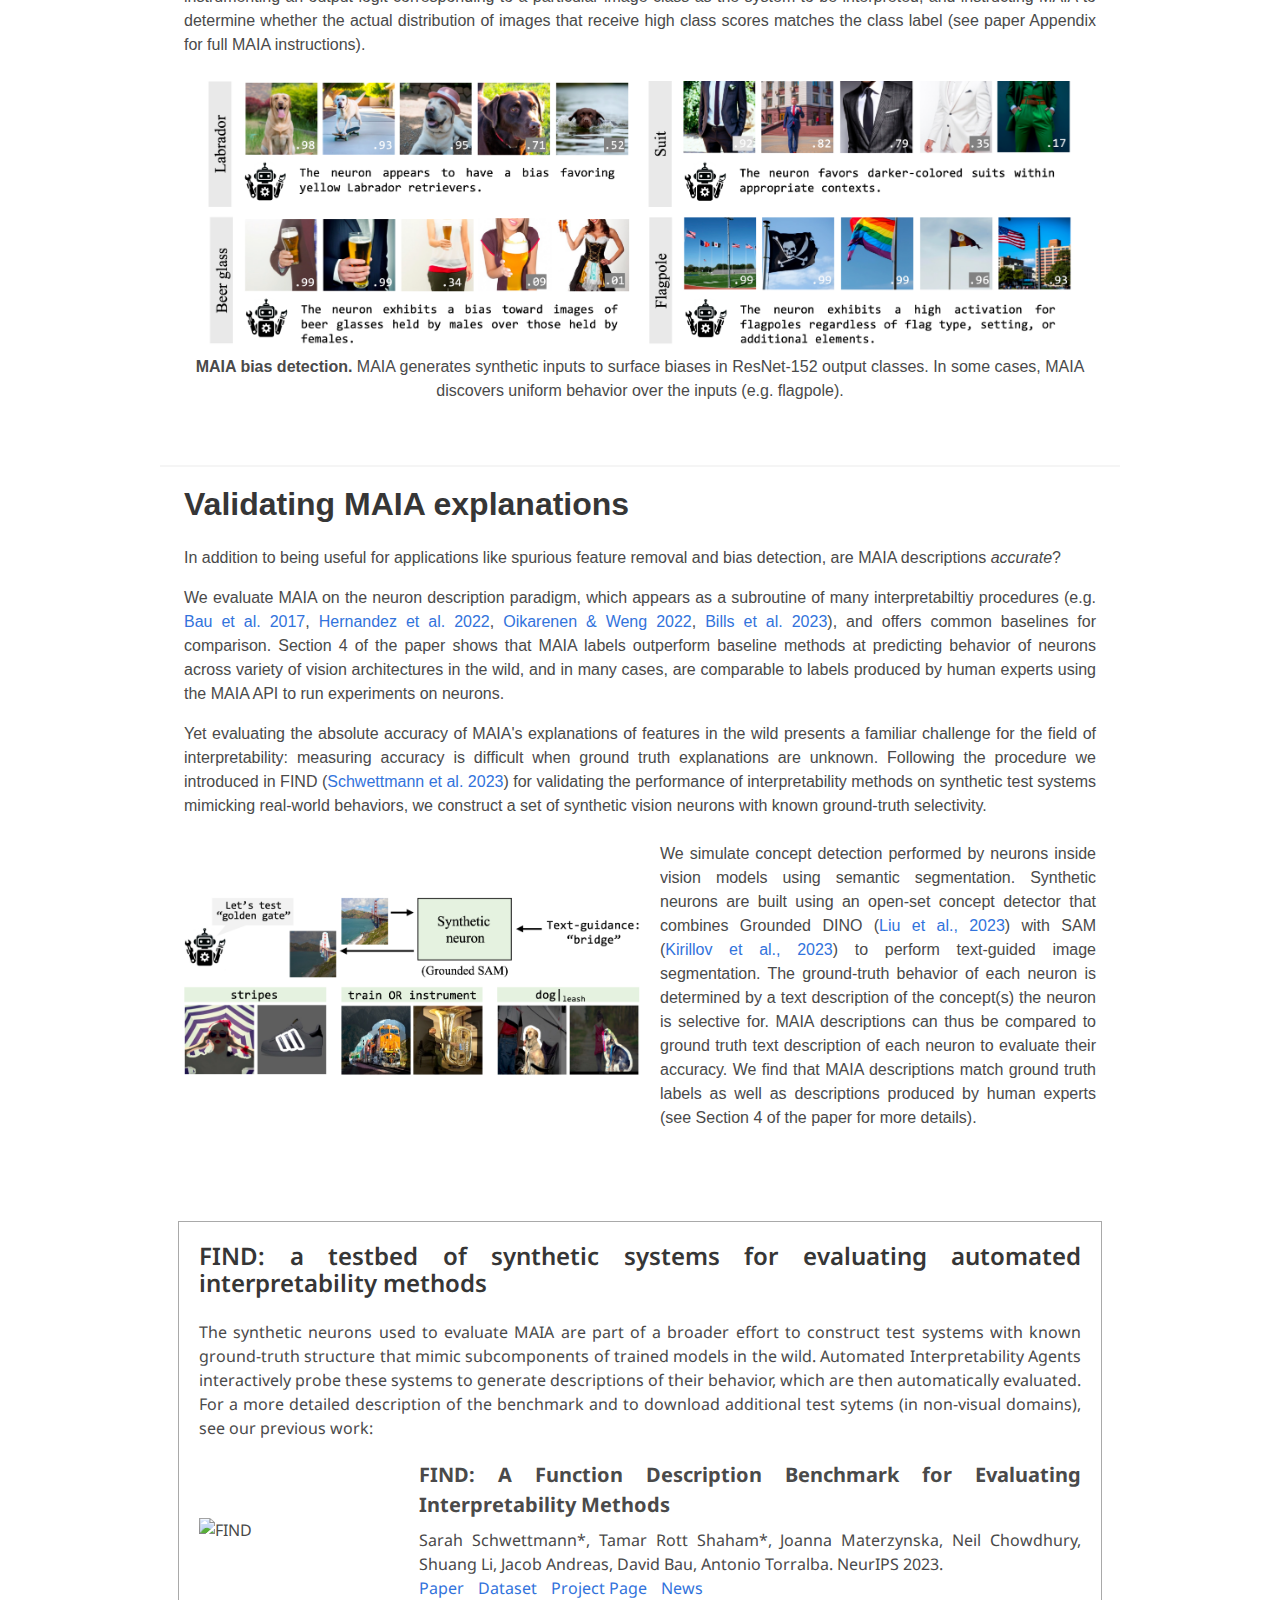
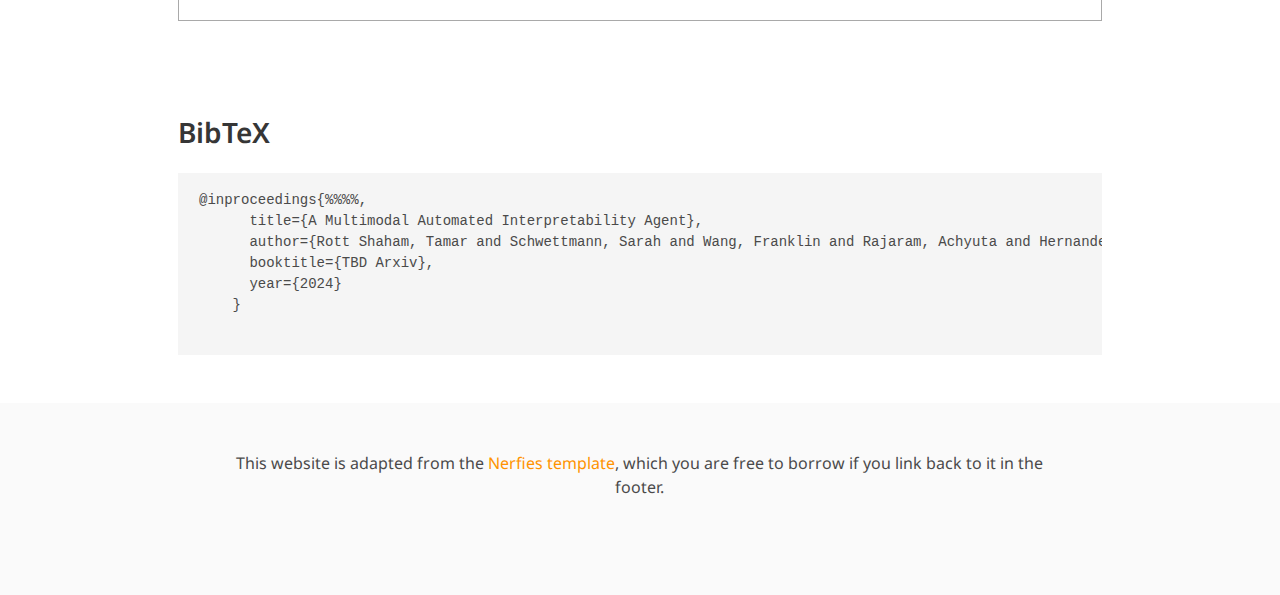
==== commit f96d919c: "update related work" ====
--- a/docs/index.html
+++ b/docs/index.html
@@ -307,8 +307,8 @@
         <div style="border-style: solid; border-width: 1px; border-color: darkgray; padding: 20px; text-align: justify;">
             <p><h3 class="title is-4">FIND: a testbed of synthetic systems for evaluating automated interpretability methods</h3></p>
             <p>The synthetic neurons used to evaluate MAIA are part of a broader effort to construct test systems with known ground-truth structure that mimic subcomponents of trained models in the wild. Automated Interpretability Agents interactively probe these systems to generate descriptions of their behavior, which are then automatically evaluated. For a more detailed description of the benchmark and to download additional test sytems (in non-visual domains), see our previous work:</p>
-        </div>
-	<div style="display: flex; flex-direction: row; align-items: center; padding-top: 20px;"> <div style="flex: 0 0 200px; margin-right: 20px;"> <img src="docs/static/figures/FIND.gif" alt="FIND" style="width: 100%; height: auto;"> </div> <div style="flex: 1;"> <h4>FIND: A Function Description Benchmark for Evaluating Interpretability Methods</h4> <p>Sarah Schwettmann*, Tamar Rott Shaham*, Joanna Materzynska, Neil Chowdhury, Shuang Li, Jacob Andreas, David Bau, Antonio Torralba. NeurIPS 2023.</p> <p>An interactive dataset of functions resembling subcomputations inside trained neural networks, for validating and comparing open-ended labeling tools, and a new method that uses Automated Interpretability Agents to explain other systems.</p> <p> <a href="https://arxiv.org/abs/2309.03886" target="_blank" style="margin-right: 10px;">Paper</a> <a href="https://github.com/multimodal-interpretability/FIND" target="_blank" style="margin-right: 10px;">Dataset</a> <a href="https://multimodal-interpretability.csail.mit.edu/FIND-benchmark/" target="_blank" style="margin-right: 10px;">Project Page</a> <a href="https://news.mit.edu/2024/ai-agents-help-explain-other-ai-systems-0103" target="_blank">News</a> </p> </div> </div>
+            <div style="display: flex; flex-direction: row; align-items: center; padding-top: 20px;"> <div style="flex: 0 0 200px; margin-right: 20px;"> <img src="/static/figures/FIND.gif" alt="FIND" style="width: 100%; height: auto;"> </div> <div style="flex: 1;"> <p style="font-weight: bold; font-size: 1.25rem; margin-bottom: 0.5rem;">FIND: A Function Description Benchmark for Evaluating Interpretability Methods</p> <p>Sarah Schwettmann*, Tamar Rott Shaham*, Joanna Materzynska, Neil Chowdhury, Shuang Li, Jacob Andreas, David Bau, Antonio Torralba. NeurIPS 2023.</p> <p> <a href="https://arxiv.org/abs/2309.03886" target="_blank" style="margin-right: 10px;">Paper</a> <a href="https://github.com/multimodal-interpretability/FIND" target="_blank" style="margin-right: 10px;">Dataset</a> <a href="https://multimodal-interpretability.csail.mit.edu/FIND-benchmark/" target="_blank" style="margin-right: 10px;">Project Page</a> <a href="https://news.mit.edu/2024/ai-agents-help-explain-other-ai-systems-0103" target="_blank">News</a> </p> </div> </div>
+	</div>
     </div>
 </section>
 
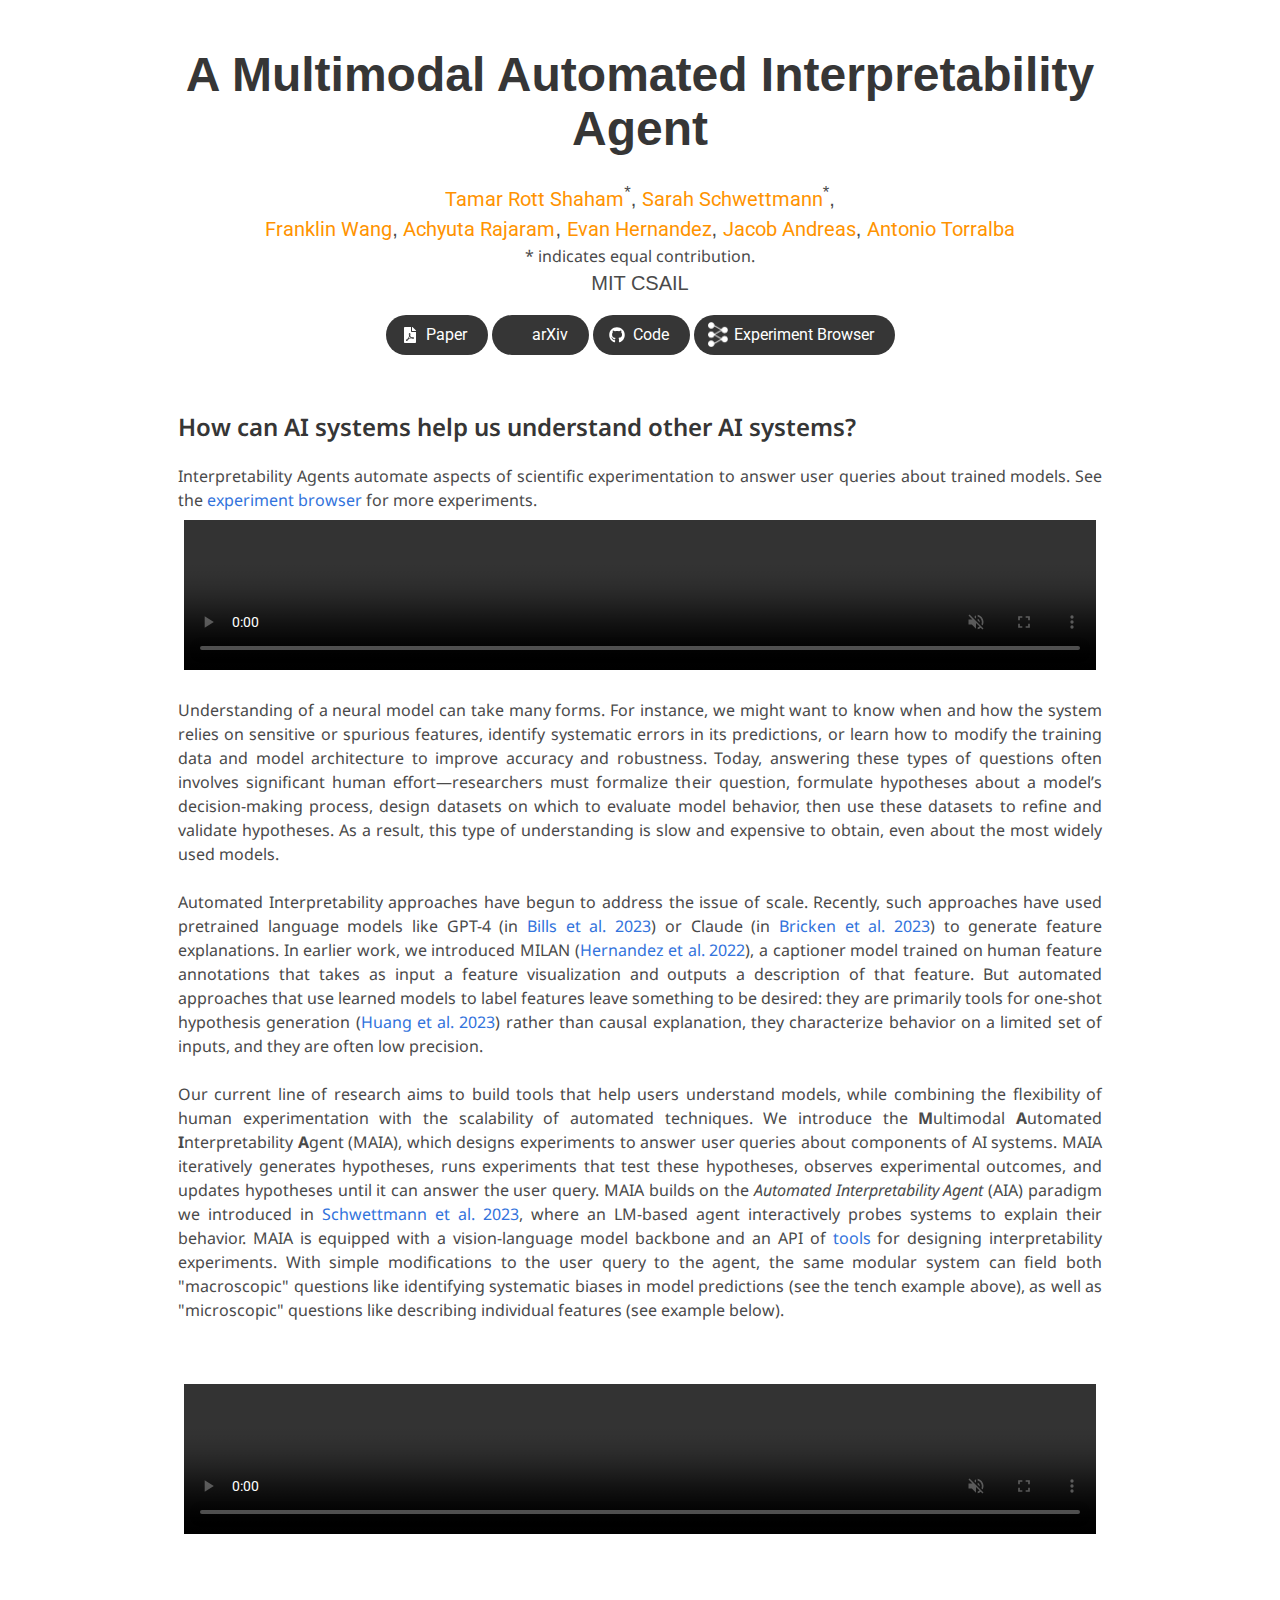
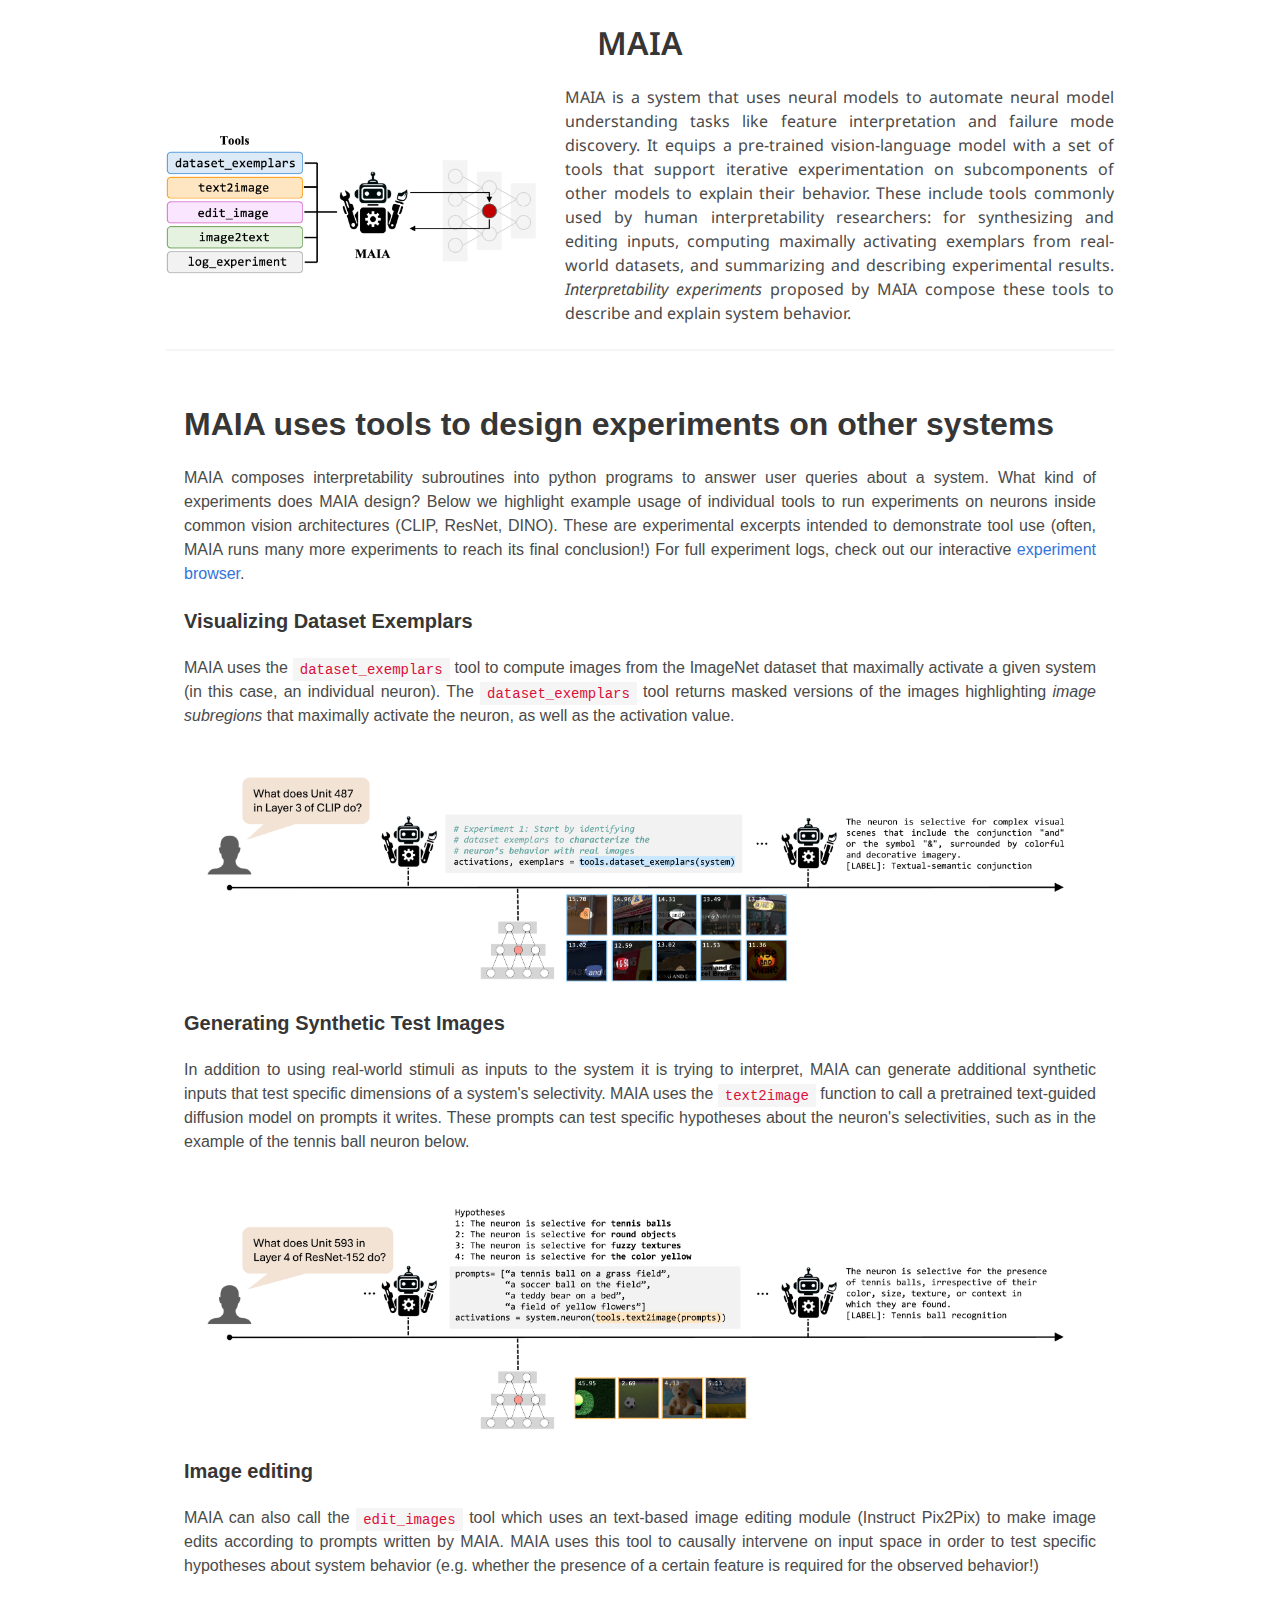
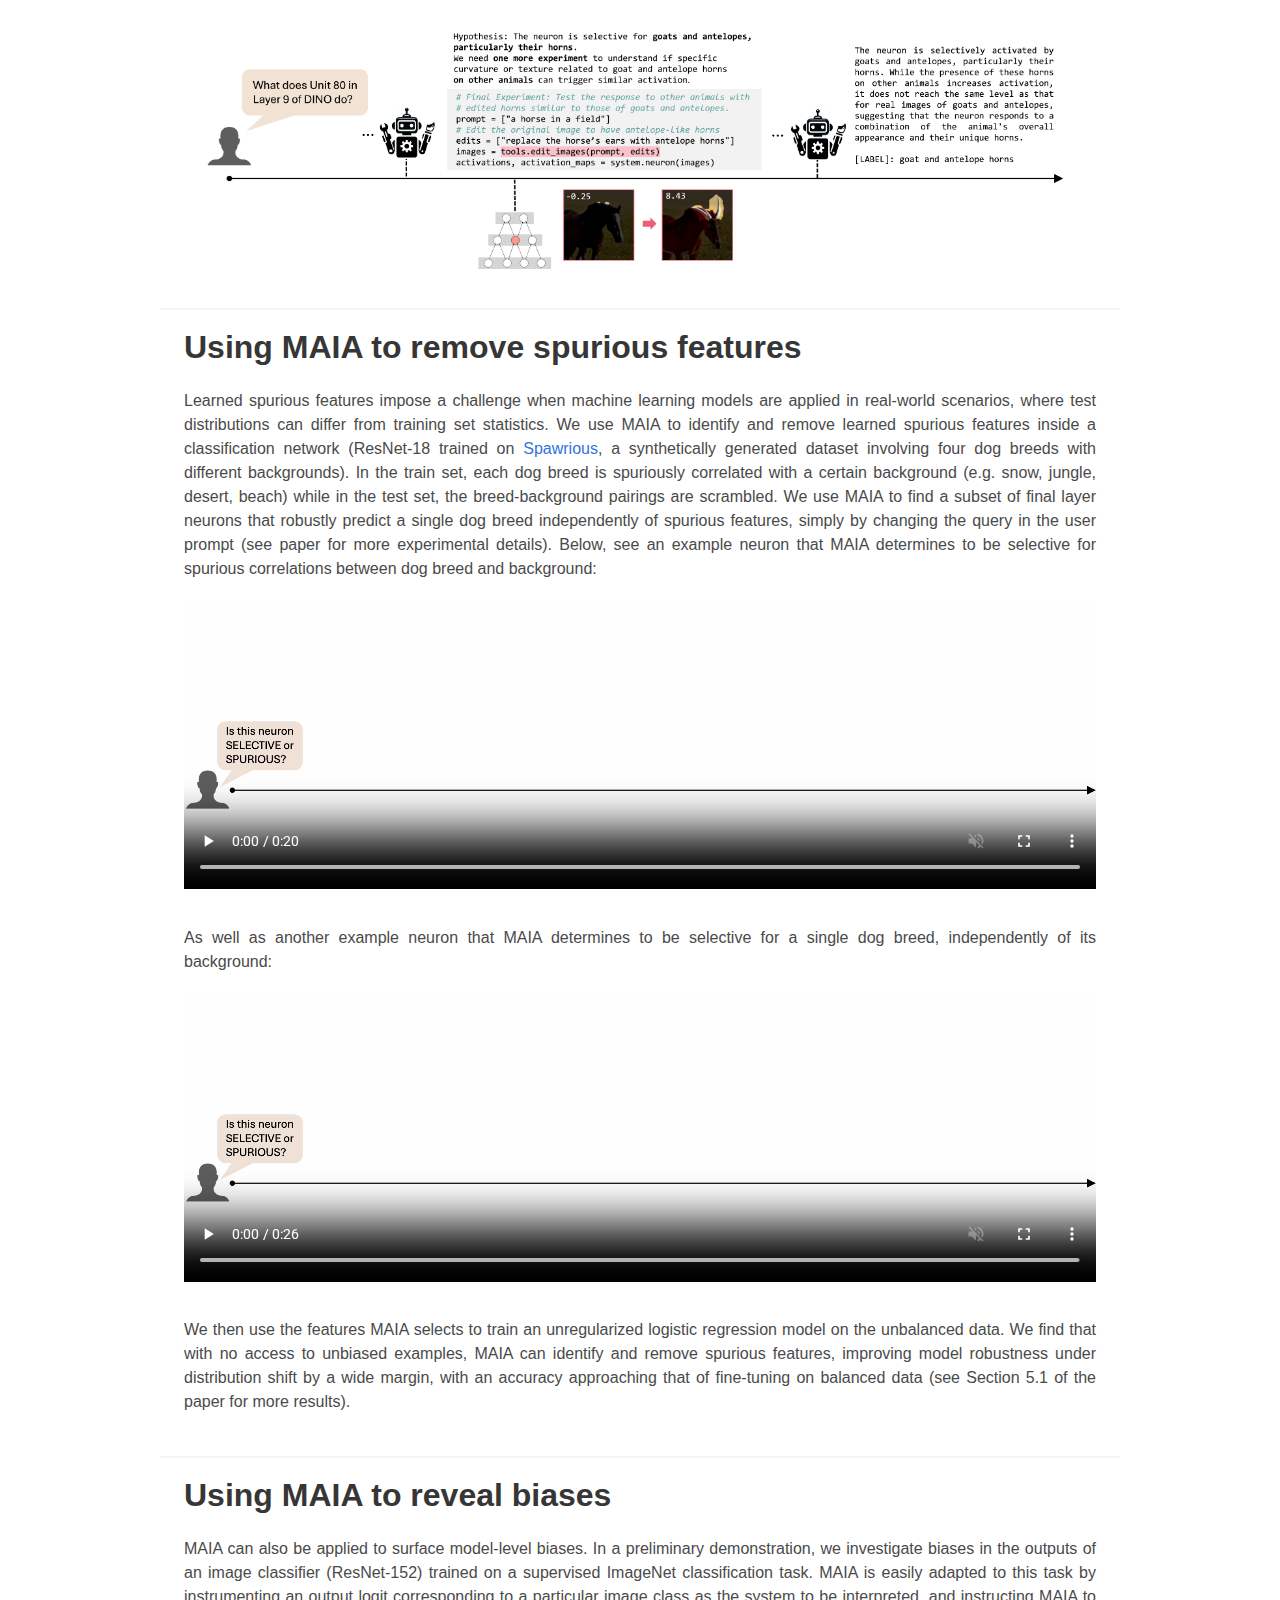
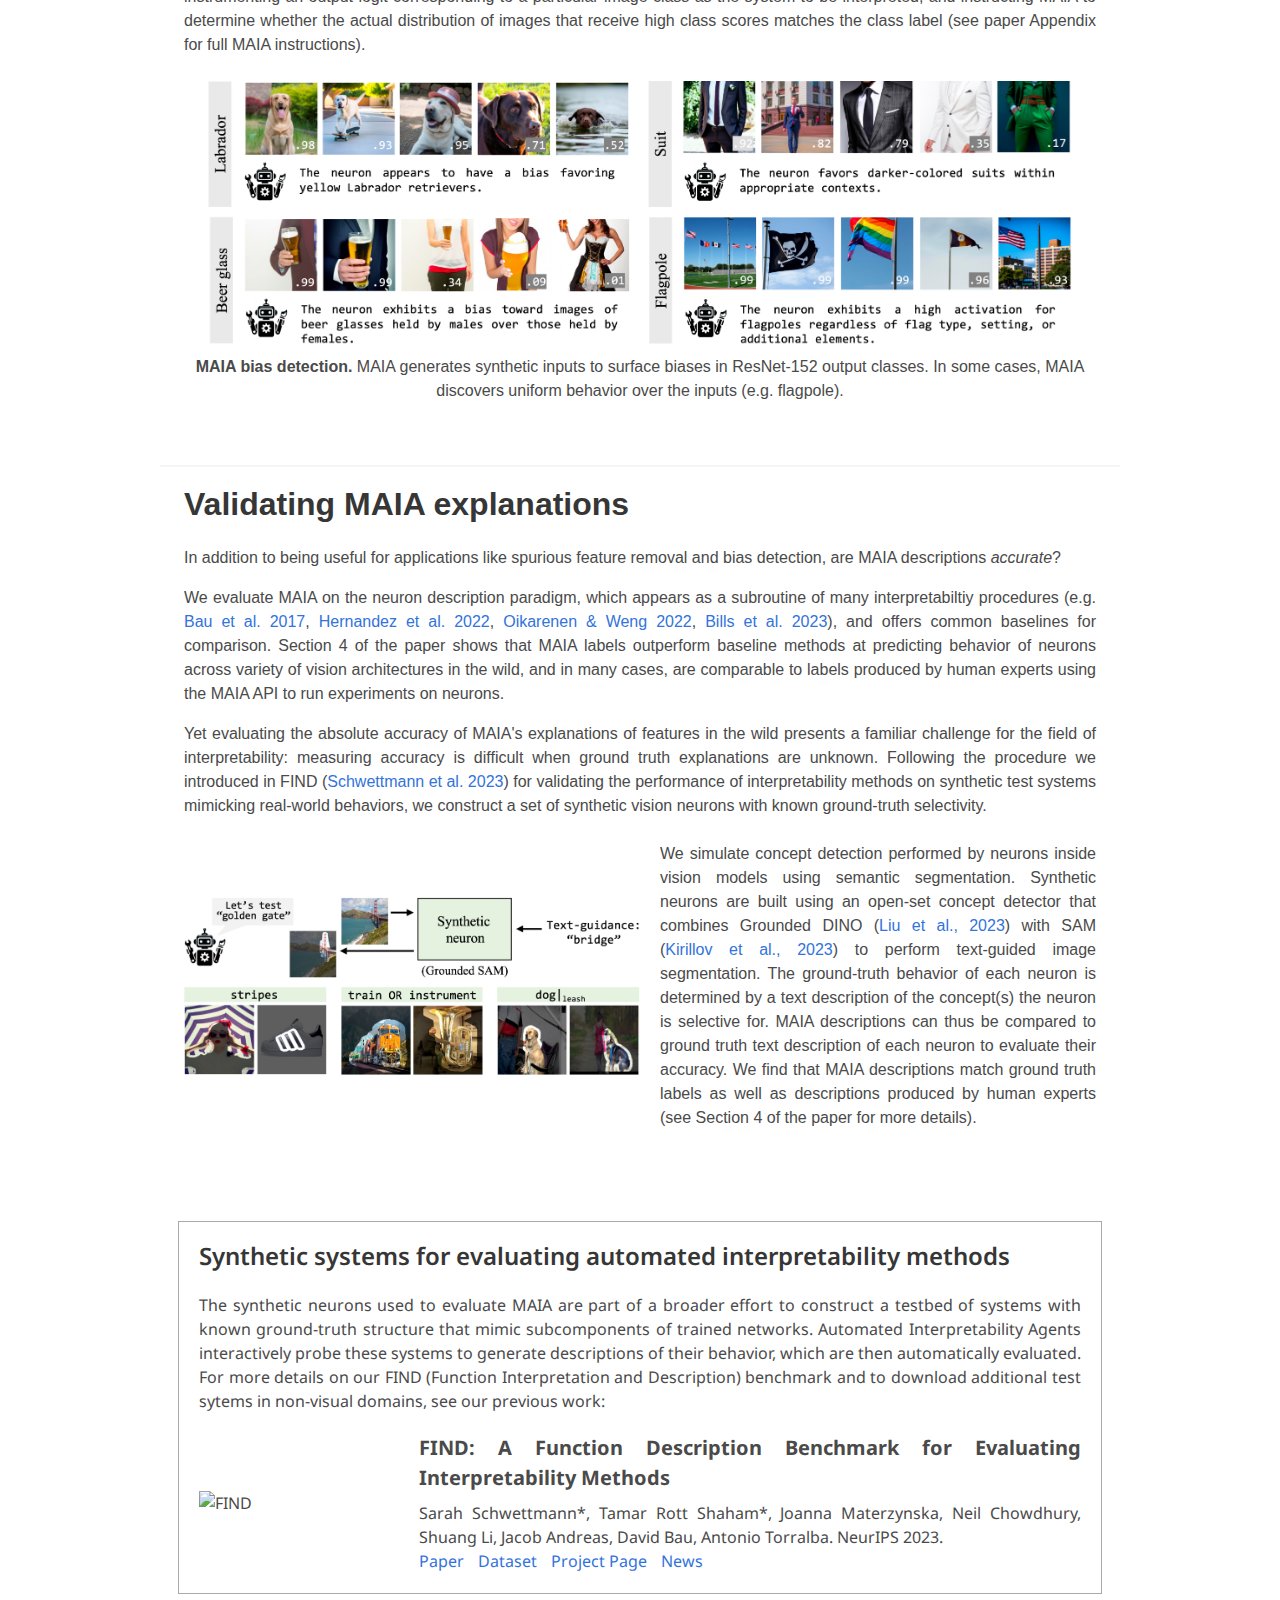
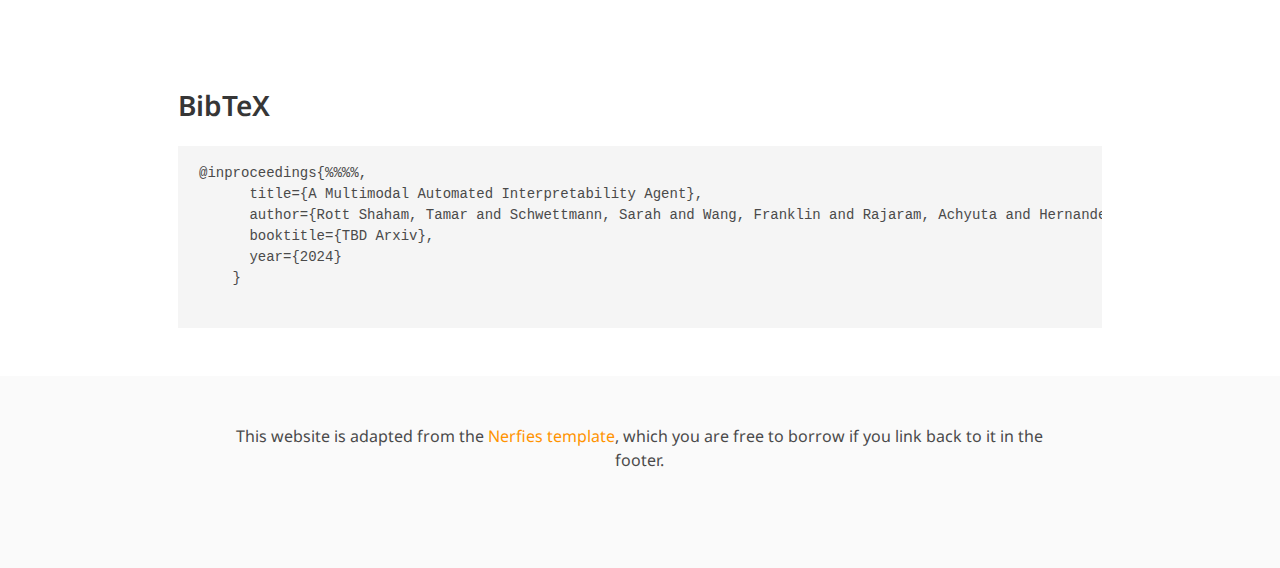
==== commit a20d2ca2: "update related work" ====
--- a/docs/index.html
+++ b/docs/index.html
@@ -305,9 +305,9 @@
 <section class="section" style="margin-top: -5px;">
     <div class="container is-max-desktop">
         <div style="border-style: solid; border-width: 1px; border-color: darkgray; padding: 20px; text-align: justify;">
-            <p><h3 class="title is-4">FIND: a testbed of synthetic systems for evaluating automated interpretability methods</h3></p>
-            <p>The synthetic neurons used to evaluate MAIA are part of a broader effort to construct test systems with known ground-truth structure that mimic subcomponents of trained models in the wild. Automated Interpretability Agents interactively probe these systems to generate descriptions of their behavior, which are then automatically evaluated. For a more detailed description of the benchmark and to download additional test sytems (in non-visual domains), see our previous work:</p>
-            <div style="display: flex; flex-direction: row; align-items: center; padding-top: 20px;"> <div style="flex: 0 0 200px; margin-right: 20px;"> <img src="/static/figures/FIND.gif" alt="FIND" style="width: 100%; height: auto;"> </div> <div style="flex: 1;"> <p style="font-weight: bold; font-size: 1.25rem; margin-bottom: 0.5rem;">FIND: A Function Description Benchmark for Evaluating Interpretability Methods</p> <p>Sarah Schwettmann*, Tamar Rott Shaham*, Joanna Materzynska, Neil Chowdhury, Shuang Li, Jacob Andreas, David Bau, Antonio Torralba. NeurIPS 2023.</p> <p> <a href="https://arxiv.org/abs/2309.03886" target="_blank" style="margin-right: 10px;">Paper</a> <a href="https://github.com/multimodal-interpretability/FIND" target="_blank" style="margin-right: 10px;">Dataset</a> <a href="https://multimodal-interpretability.csail.mit.edu/FIND-benchmark/" target="_blank" style="margin-right: 10px;">Project Page</a> <a href="https://news.mit.edu/2024/ai-agents-help-explain-other-ai-systems-0103" target="_blank">News</a> </p> </div> </div>
+            <p><h3 class="title is-4">Synthetic systems for evaluating automated interpretability methods</h3></p>
+            <p>The synthetic neurons used to evaluate MAIA are part of a broader effort to construct a testbed of systems with known ground-truth structure that mimic subcomponents of trained networks. Automated Interpretability Agents interactively probe these systems to generate descriptions of their behavior, which are then automatically evaluated. For more details on our FIND (Function Interpretation and Description) benchmark and to download additional test sytems in non-visual domains, see our previous work:</p>
+            <div style="display: flex; flex-direction: row; align-items: center; padding-top: 20px;"> <div style="flex: 0 0 200px; margin-right: 20px;"> <img src="./static/figures/FIND.gif" alt="FIND" style="width: 100%; height: auto;"> </div> <div style="flex: 1;"> <p style="font-weight: bold; font-size: 1.25rem; margin-bottom: 0.5rem;">FIND: A Function Description Benchmark for Evaluating Interpretability Methods</p> <p>Sarah Schwettmann*, Tamar Rott Shaham*, Joanna Materzynska, Neil Chowdhury, Shuang Li, Jacob Andreas, David Bau, Antonio Torralba. NeurIPS 2023.</p> <p> <a href="https://arxiv.org/abs/2309.03886" target="_blank" style="margin-right: 10px;">Paper</a> <a href="https://github.com/multimodal-interpretability/FIND" target="_blank" style="margin-right: 10px;">Dataset</a> <a href="https://multimodal-interpretability.csail.mit.edu/FIND-benchmark/" target="_blank" style="margin-right: 10px;">Project Page</a> <a href="https://news.mit.edu/2024/ai-agents-help-explain-other-ai-systems-0103" target="_blank">News</a> </p> </div> </div>
 	</div>
     </div>
 </section>
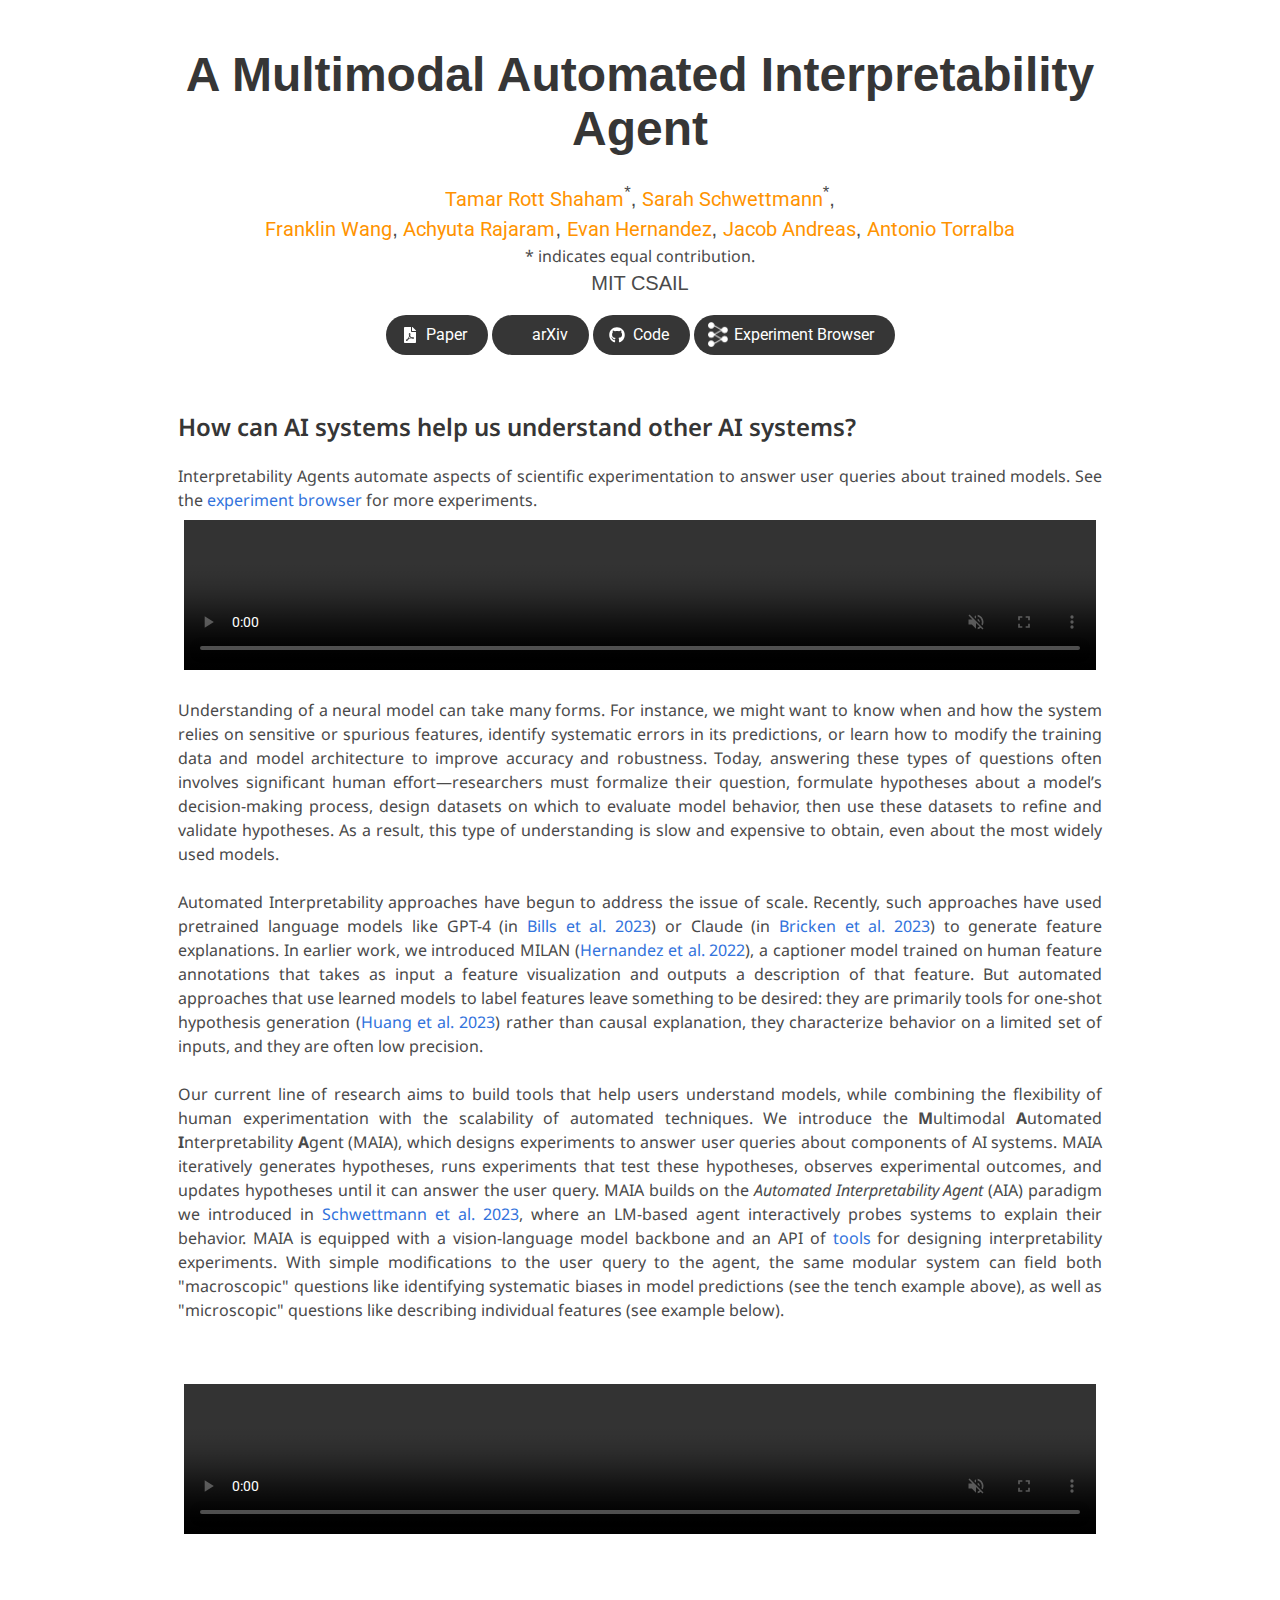
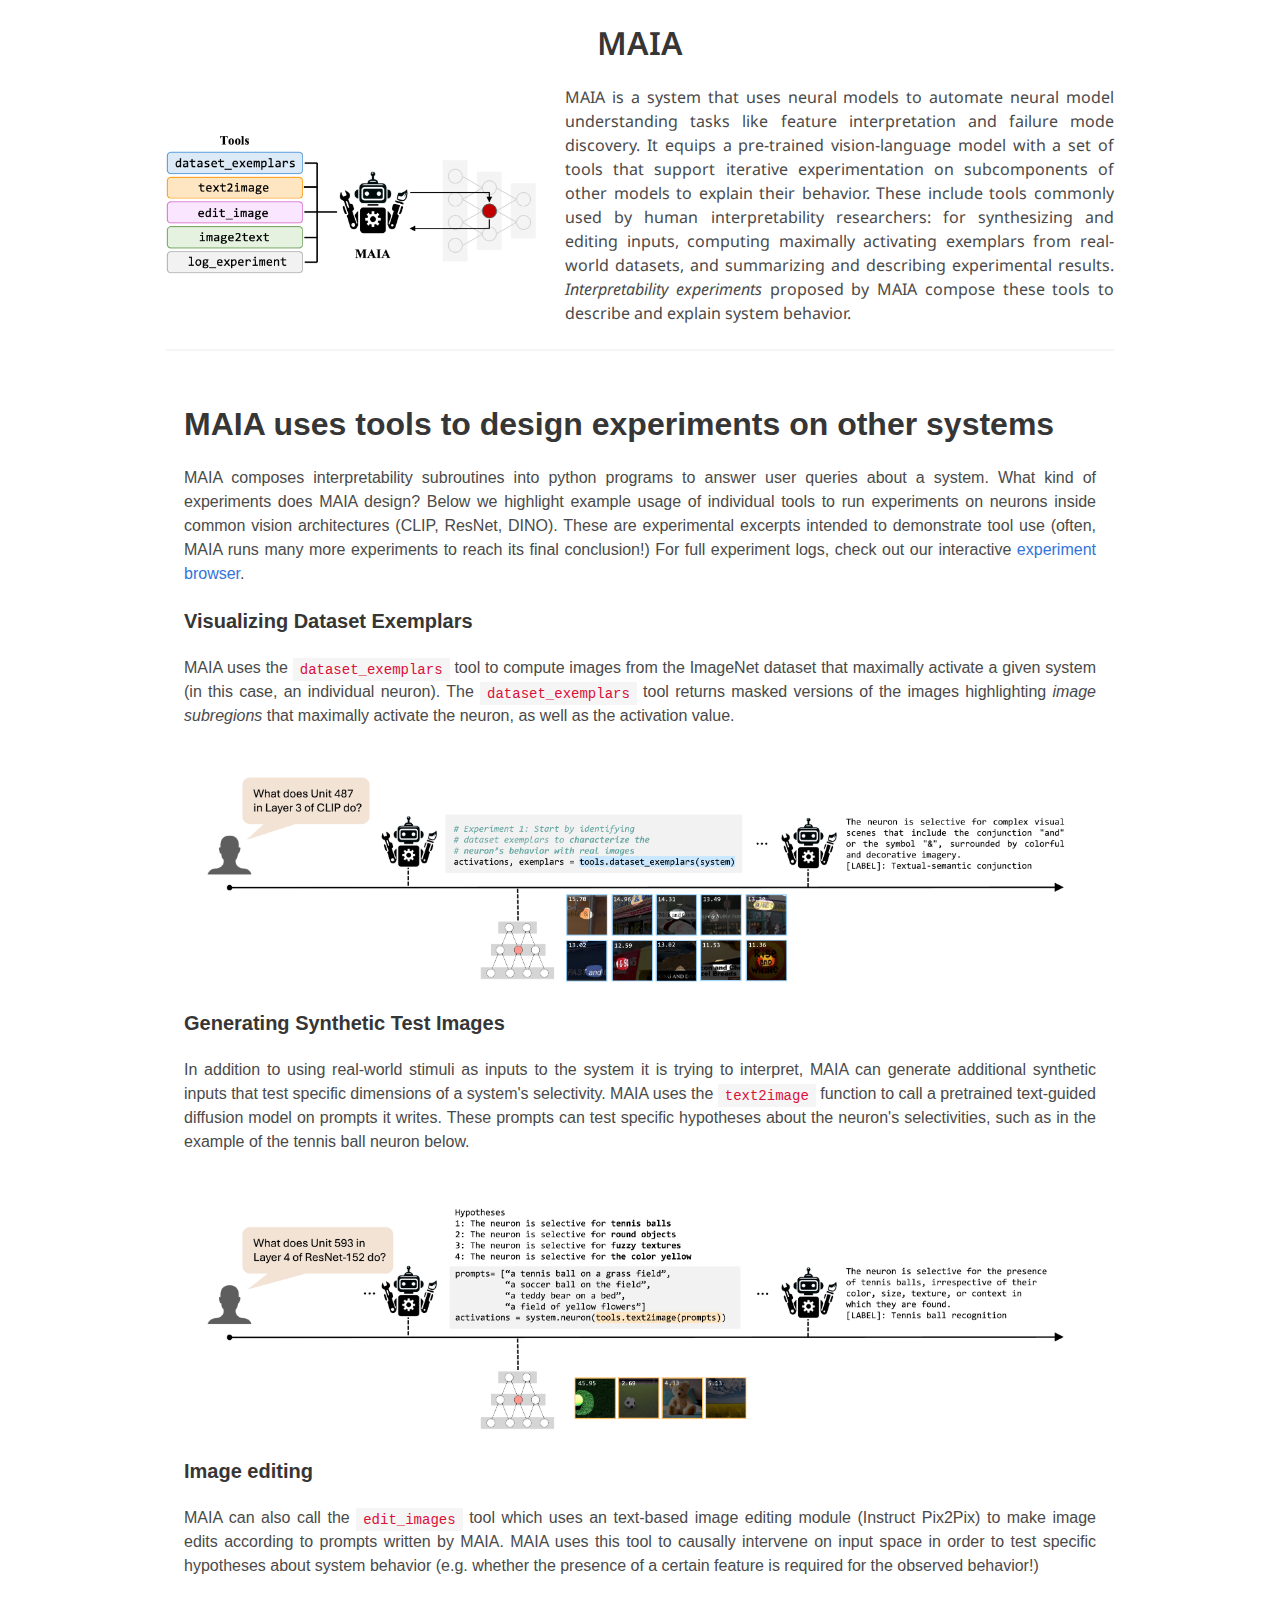
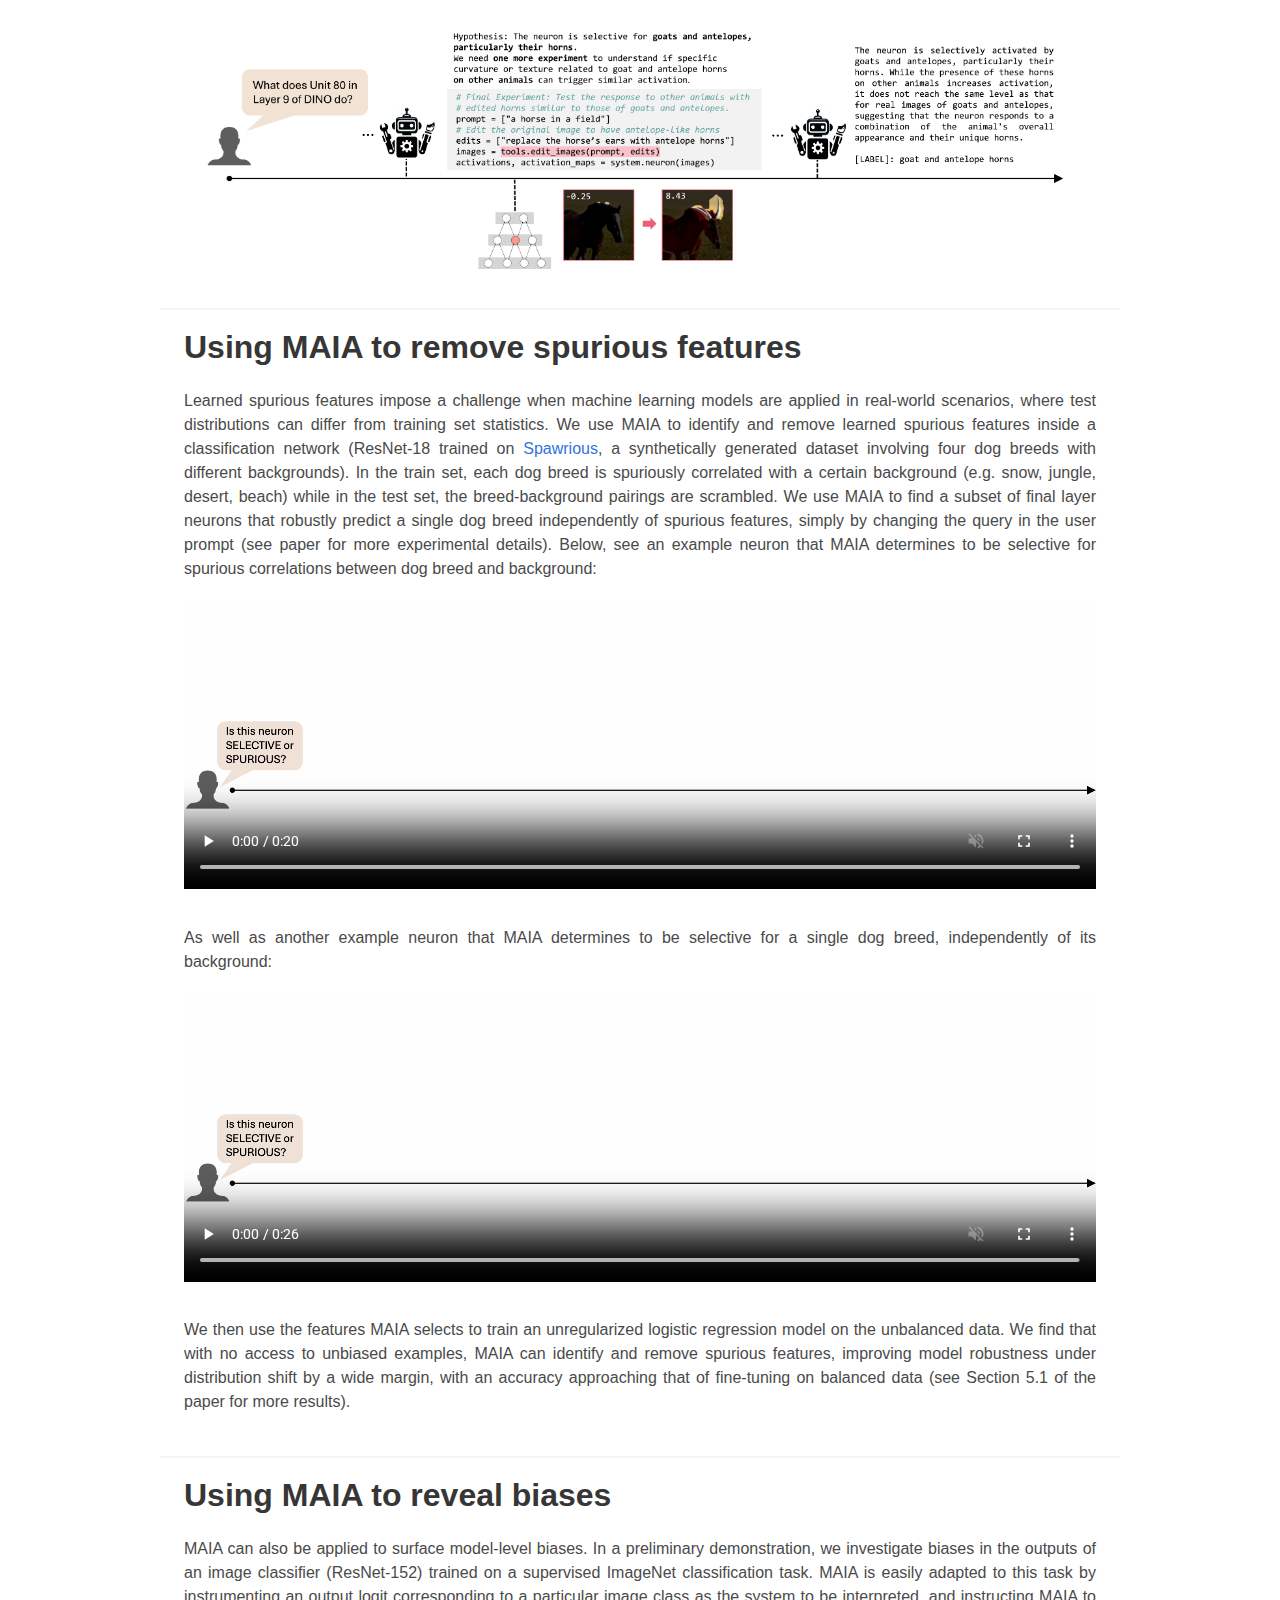
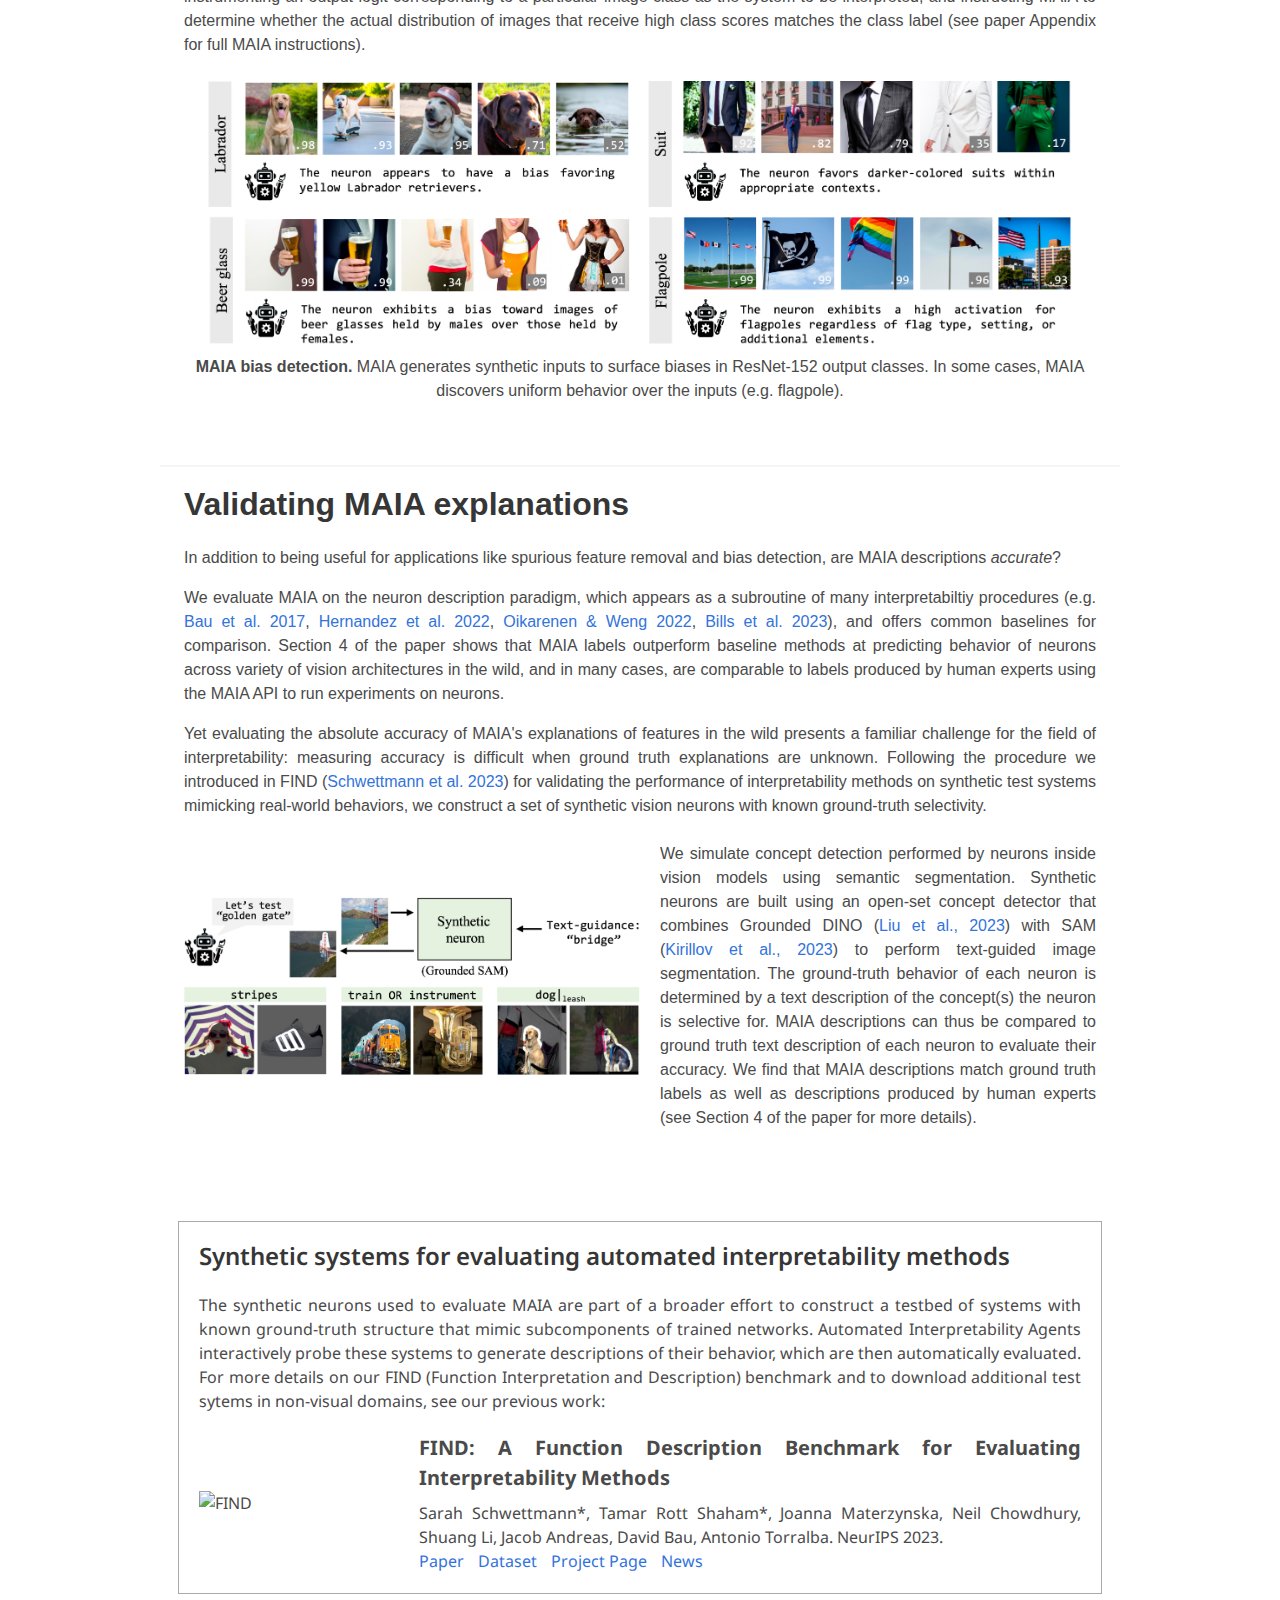
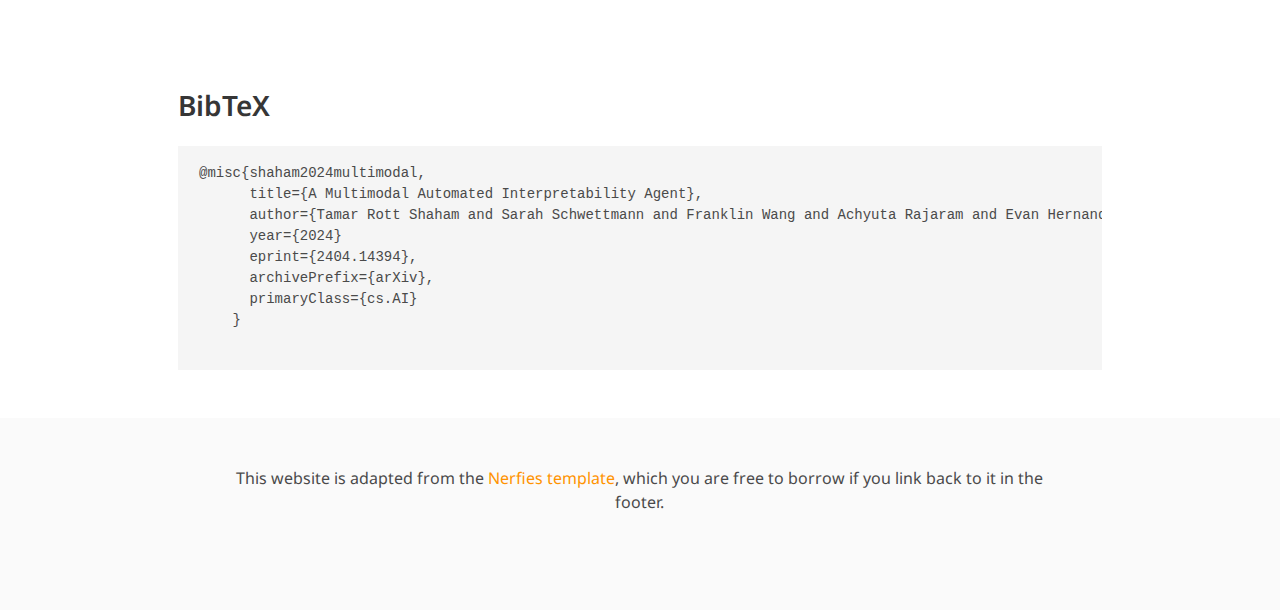
==== commit 5d03d9ea: "Update index.html" ====
--- a/docs/index.html
+++ b/docs/index.html
@@ -81,7 +81,7 @@
             <div class="publication-links">
               <!-- PDF Link. -->
               <span class="link-block">
-                <a href="https://www.cogconfluence.com/wp-content/uploads/2024/04/MAIA_preview.pdf"
+                <a href="https://arxiv.org/pdf/2404.14394.pdf"
                    class="external-link button is-normal is-rounded is-dark">
                   <span class="icon">
                       <i class="fas fa-file-pdf"></i>
@@ -90,7 +90,7 @@
                 </a>
               </span>
               <span class="link-block">
-		<a href="https://multimodal-interpretability.csail.mit.edu/maia/"
+		<a href="https://arxiv.org/abs/2404.14394"
                    class="external-link button is-normal is-rounded is-dark">
                   <span class="icon">
                       <i class="ai ai-arxiv"></i>
@@ -313,16 +313,17 @@
 </section>
 
 
-
 	
 <section class="section" id="BibTeX">
   <div class="container is-max-desktop content">
     <h2 class="title">BibTeX</h2>
-    <pre><code>@inproceedings{%%%%,
+    <pre><code>@misc{shaham2024multimodal,
       title={A Multimodal Automated Interpretability Agent},
-      author={Rott Shaham, Tamar and Schwettmann, Sarah and Wang, Franklin and Rajaram, Achyuta and Hernandez, Evan and Andreas, Jacob and Torralba, Antonio},
-      booktitle={TBD Arxiv},
+      author={Tamar Rott Shaham and Sarah Schwettmann and Franklin Wang and Achyuta Rajaram and Evan Hernandez and Jacob Andreas and Antonio Torralba},
       year={2024}
+      eprint={2404.14394},
+      archivePrefix={arXiv},
+      primaryClass={cs.AI}
     }
     </code></pre>
   </div>
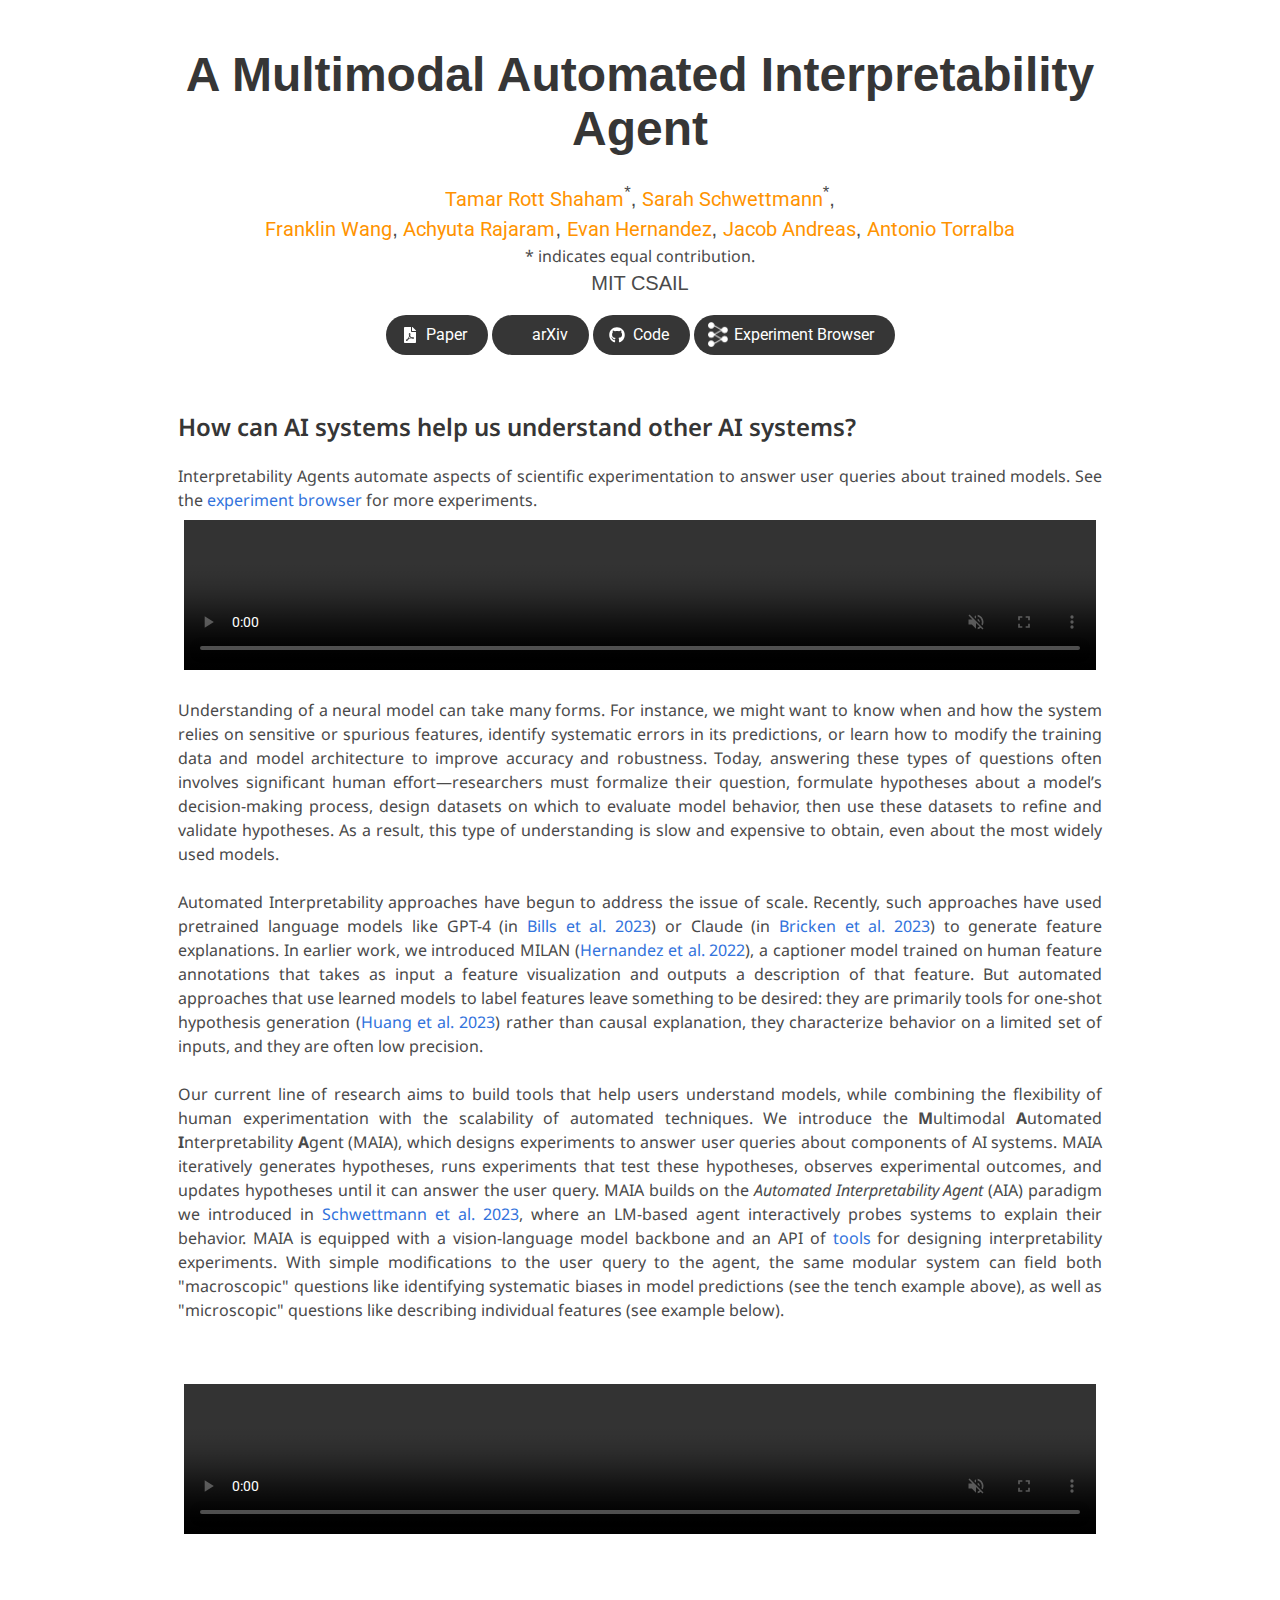
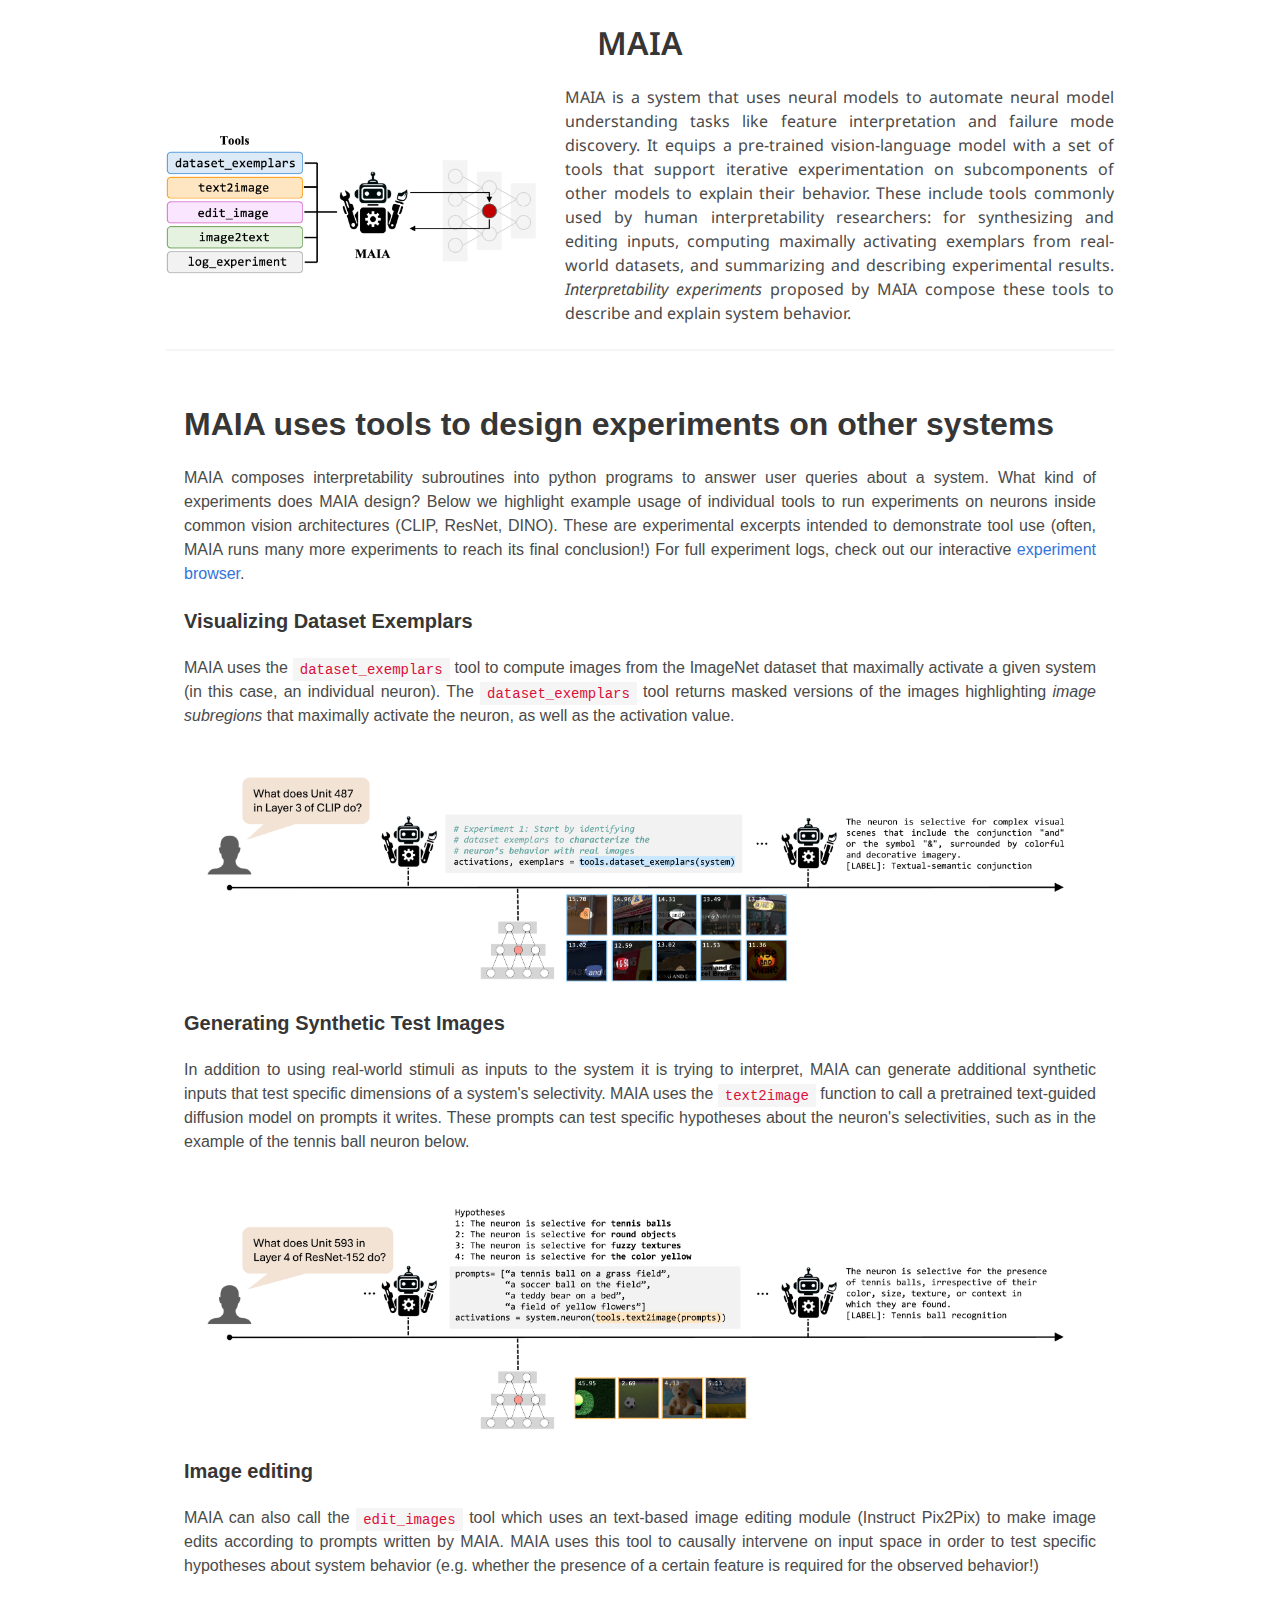
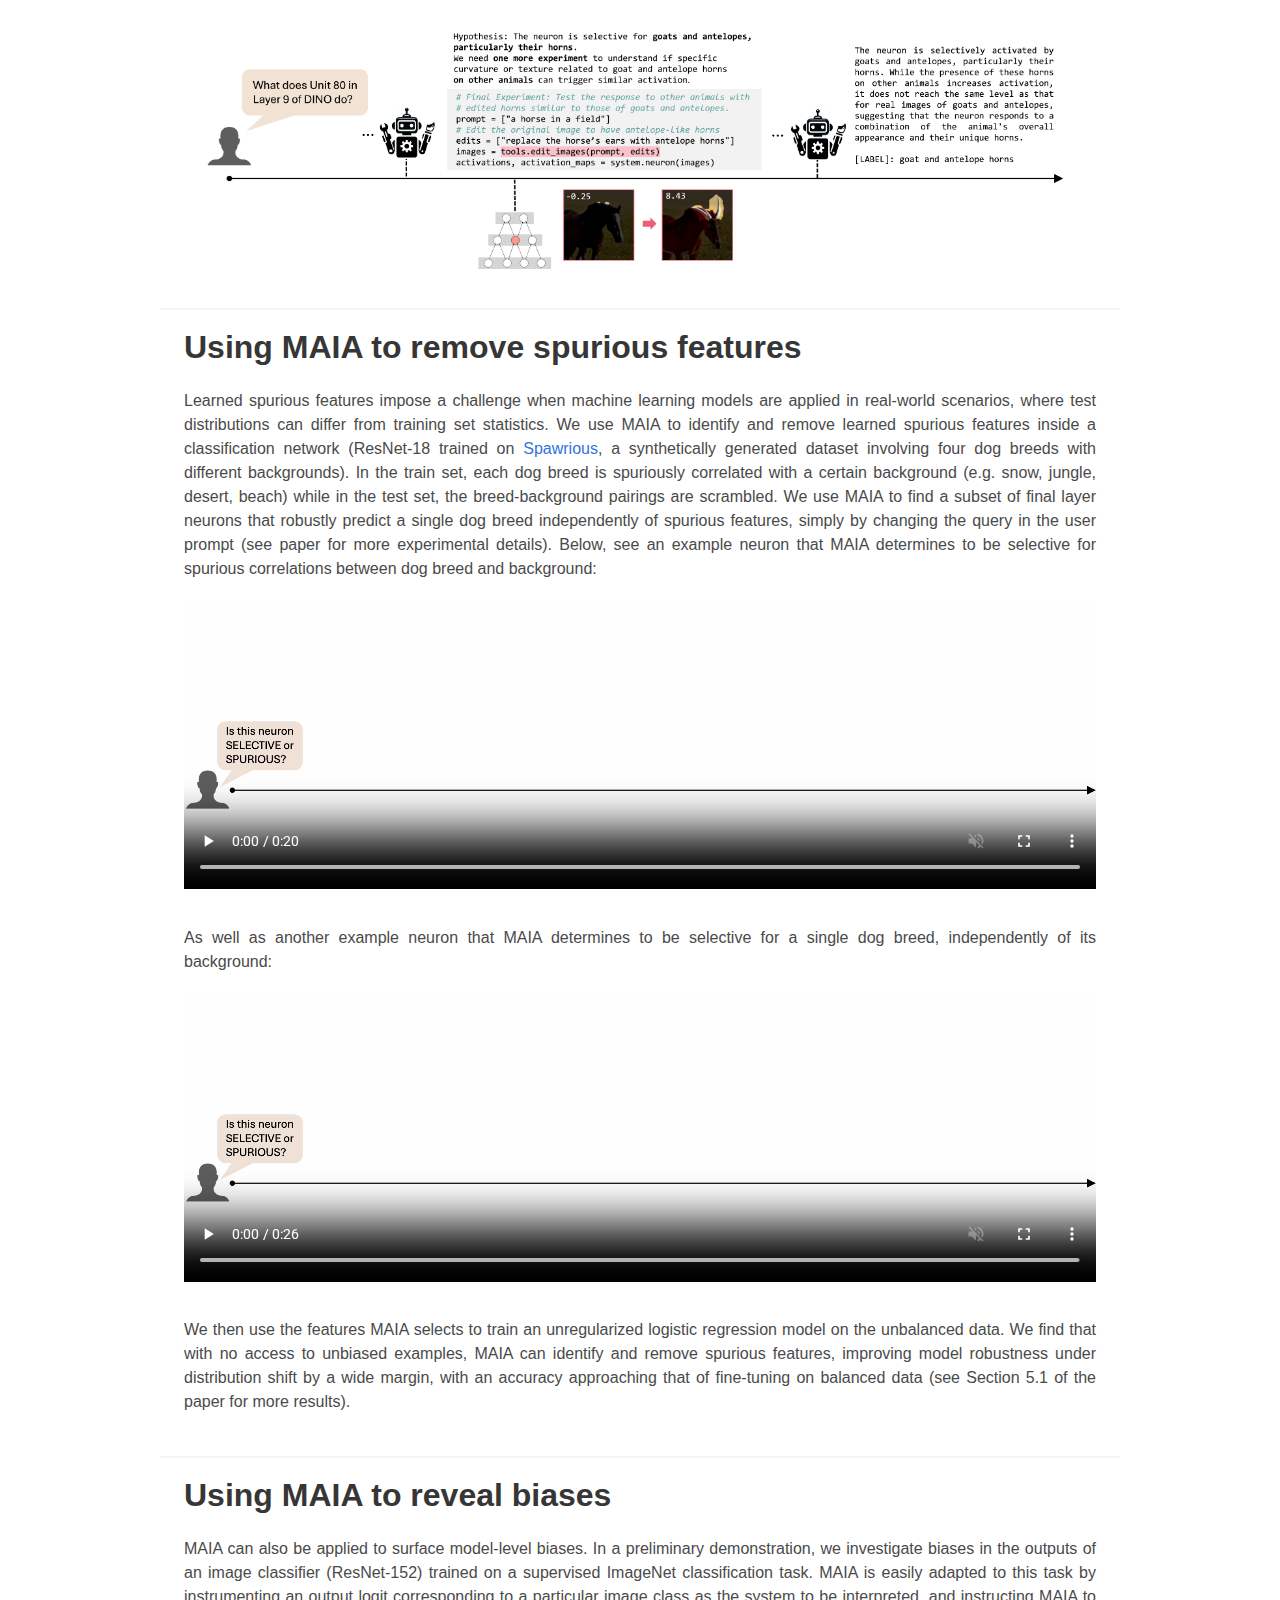
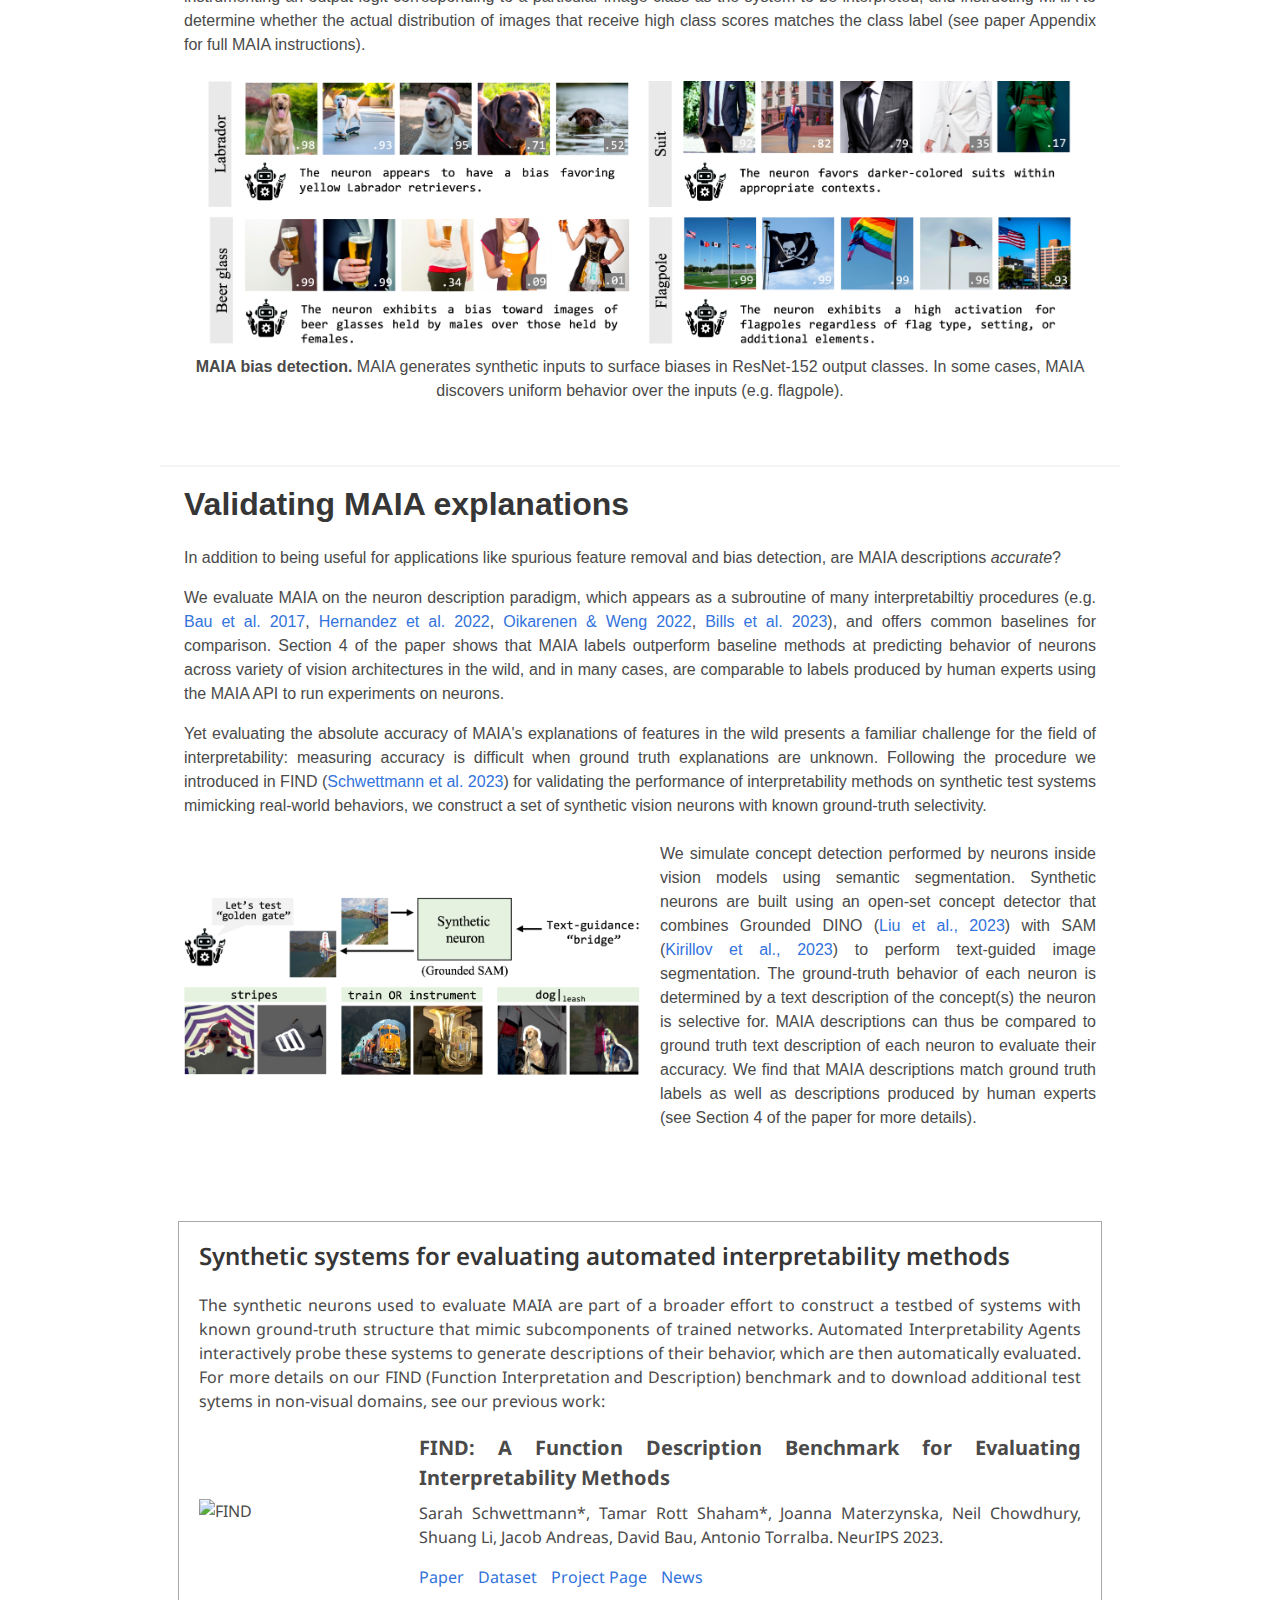
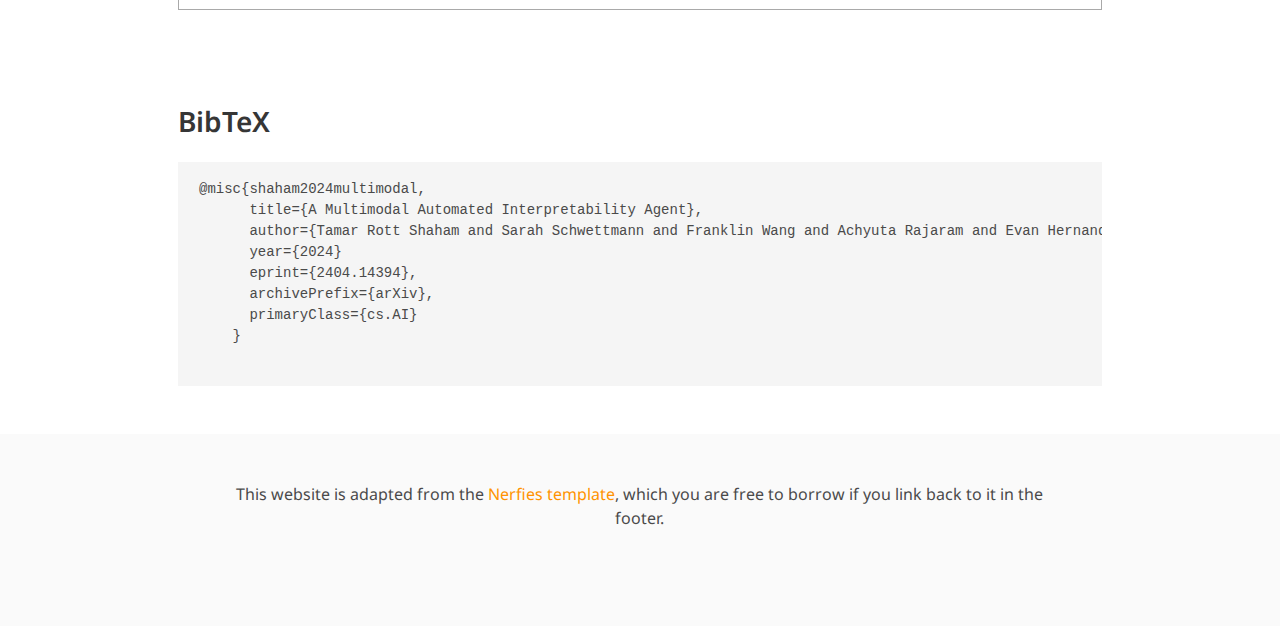
==== commit 64c4b1a0: "optimize for mobile" ====
--- a/docs/index.html
+++ b/docs/index.html
@@ -28,6 +28,11 @@
   <script src="./static/js/index.js"></script>
 
   <style>
+  .title-text {
+	  display: inline-block;
+	  word-break: break-word;
+	  hyphens: auto;
+   }
     @media screen and (max-width: 768px) {
       .image-text-container {
         flex-direction: column;
@@ -41,6 +46,10 @@
         max-width: 100%;
         height: auto;
       }
+      .title-text {  
+	font-size: 2rem;
+      }
+
     } 
   </style>
 </head>
@@ -51,7 +60,7 @@
     <div class="container is-max-desktop">
       <div class="columns is-centered">
         <div class="column has-text-centered">
-          <h1 class="title is-1 publication-title">A Multimodal Automated Interpretability Agent</h1>
+          <h1 class="title is-1 publication-title"><div class="title-text">A Multimodal Automated Interpretability Agent</div></h1>
           <div class="is-size-5 publication-authors">
             <span class="author-block">
               <a href="https://tamarott.github.io/">Tamar Rott Shaham</a><sup>*</sup>,</span>
@@ -307,11 +316,24 @@
         <div style="border-style: solid; border-width: 1px; border-color: darkgray; padding: 20px; text-align: justify;">
             <p><h3 class="title is-4">Synthetic systems for evaluating automated interpretability methods</h3></p>
             <p>The synthetic neurons used to evaluate MAIA are part of a broader effort to construct a testbed of systems with known ground-truth structure that mimic subcomponents of trained networks. Automated Interpretability Agents interactively probe these systems to generate descriptions of their behavior, which are then automatically evaluated. For more details on our FIND (Function Interpretation and Description) benchmark and to download additional test sytems in non-visual domains, see our previous work:</p>
-            <div style="display: flex; flex-direction: row; align-items: center; padding-top: 20px;"> <div style="flex: 0 0 200px; margin-right: 20px;"> <img src="./static/figures/FIND.gif" alt="FIND" style="width: 100%; height: auto;"> </div> <div style="flex: 1;"> <p style="font-weight: bold; font-size: 1.25rem; margin-bottom: 0.5rem;">FIND: A Function Description Benchmark for Evaluating Interpretability Methods</p> <p>Sarah Schwettmann*, Tamar Rott Shaham*, Joanna Materzynska, Neil Chowdhury, Shuang Li, Jacob Andreas, David Bau, Antonio Torralba. NeurIPS 2023.</p> <p> <a href="https://arxiv.org/abs/2309.03886" target="_blank" style="margin-right: 10px;">Paper</a> <a href="https://github.com/multimodal-interpretability/FIND" target="_blank" style="margin-right: 10px;">Dataset</a> <a href="https://multimodal-interpretability.csail.mit.edu/FIND-benchmark/" target="_blank" style="margin-right: 10px;">Project Page</a> <a href="https://news.mit.edu/2024/ai-agents-help-explain-other-ai-systems-0103" target="_blank">News</a> </p> </div> </div>
-	</div>
-    </div>
-</section>
-
+            <div class="content image-text-container" style="display: flex; align-items: center; padding-top: 20px;">
+                <div style="flex: 0 0 200px; margin-right: 20px;">
+                    <img src="./static/figures/FIND.gif" alt="FIND" style="width: 100%; height: auto;">
+                </div>
+                <div style="flex: 1;">
+                    <p style="font-weight: bold; font-size: 1.25rem; margin-bottom: 0.5rem;">FIND: A Function Description Benchmark for Evaluating Interpretability Methods</p>
+                    <p>Sarah Schwettmann*, Tamar Rott Shaham*, Joanna Materzynska, Neil Chowdhury, Shuang Li, Jacob Andreas, David Bau, Antonio Torralba. NeurIPS 2023.</p>
+                    <p>
+                        <a href="https://arxiv.org/abs/2309.03886" target="_blank" style="margin-right: 10px;">Paper</a>
+                        <a href="https://github.com/multimodal-interpretability/FIND" target="_blank" style="margin-right: 10px;">Dataset</a>
+                        <a href="https://multimodal-interpretability.csail.mit.edu/FIND-benchmark/" target="_blank" style="margin-right: 10px;">Project Page</a>
+                        <a href="https://news.mit.edu/2024/ai-agents-help-explain-other-ai-systems-0103" target="_blank">News</a>
+                    </p>
+                </div>
+            </div>
+        </div>
+    </div>
+</section>
 
 	
 <section class="section" id="BibTeX">
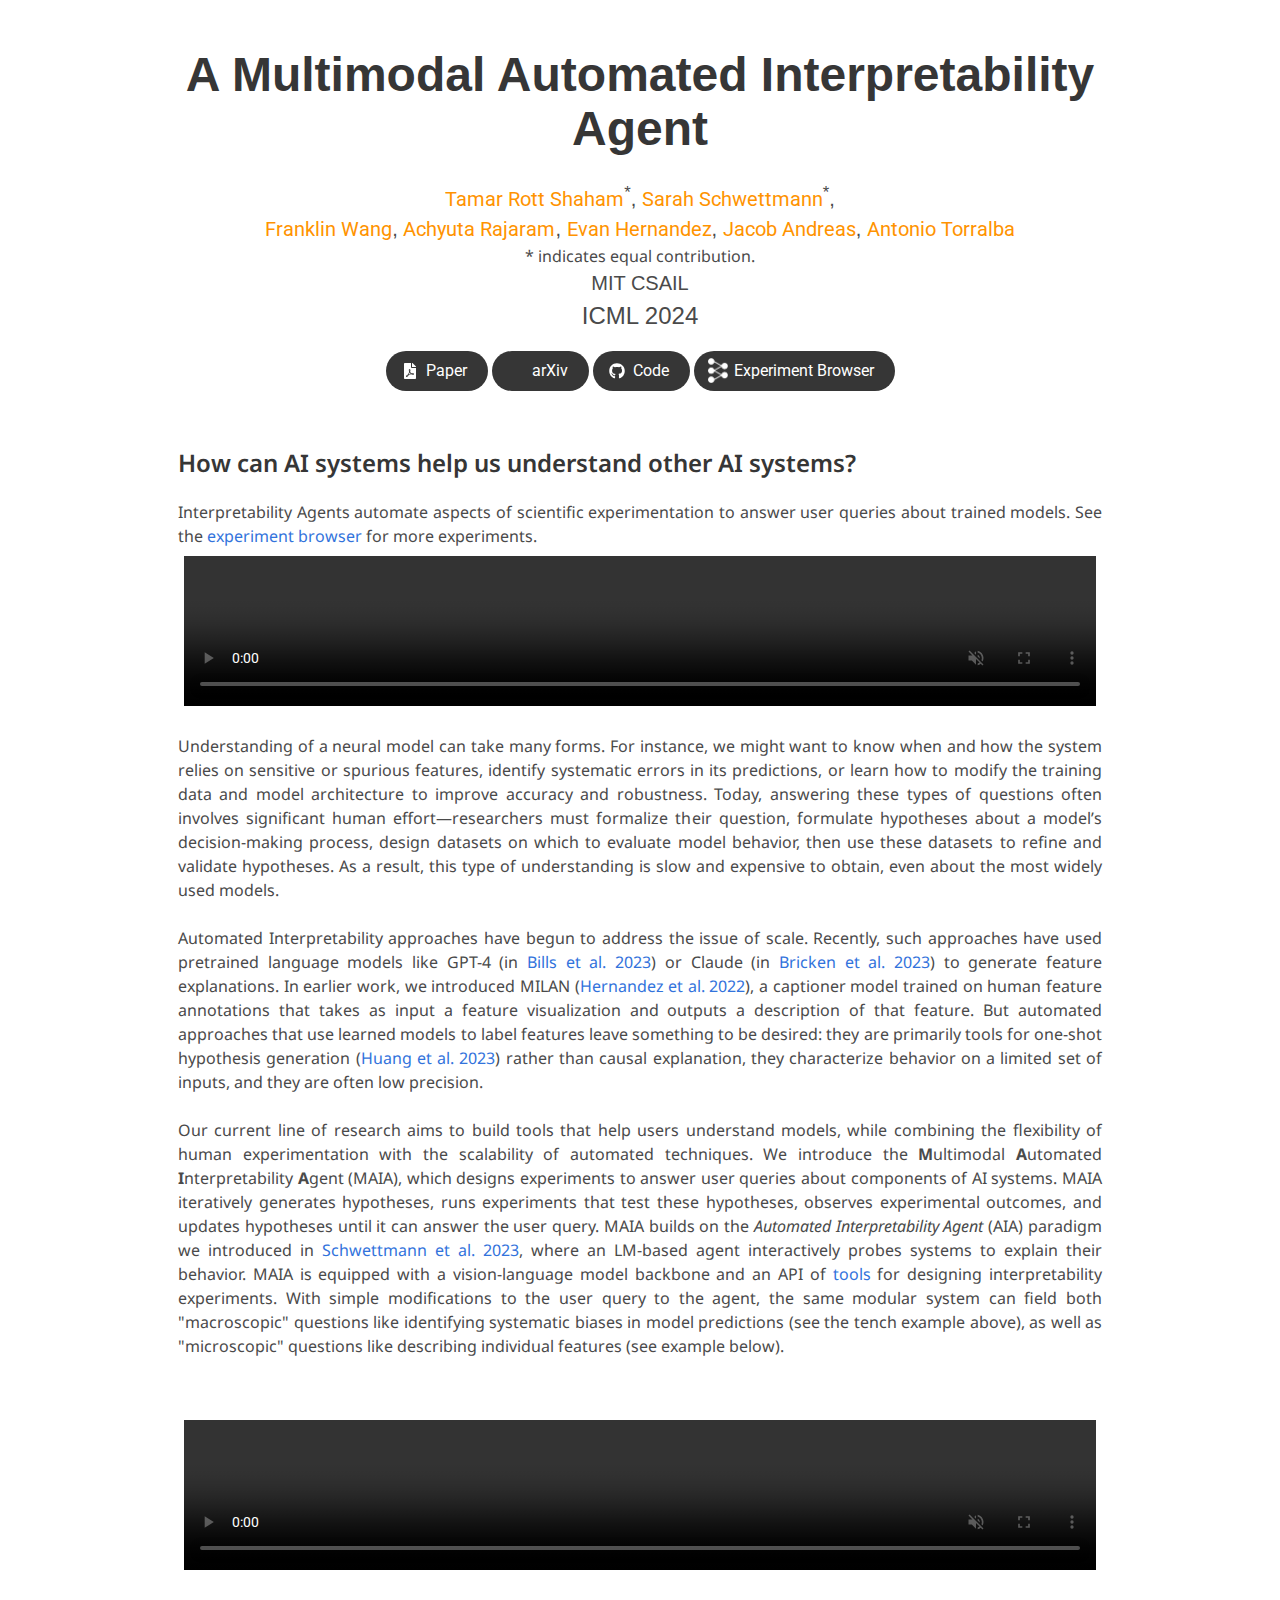
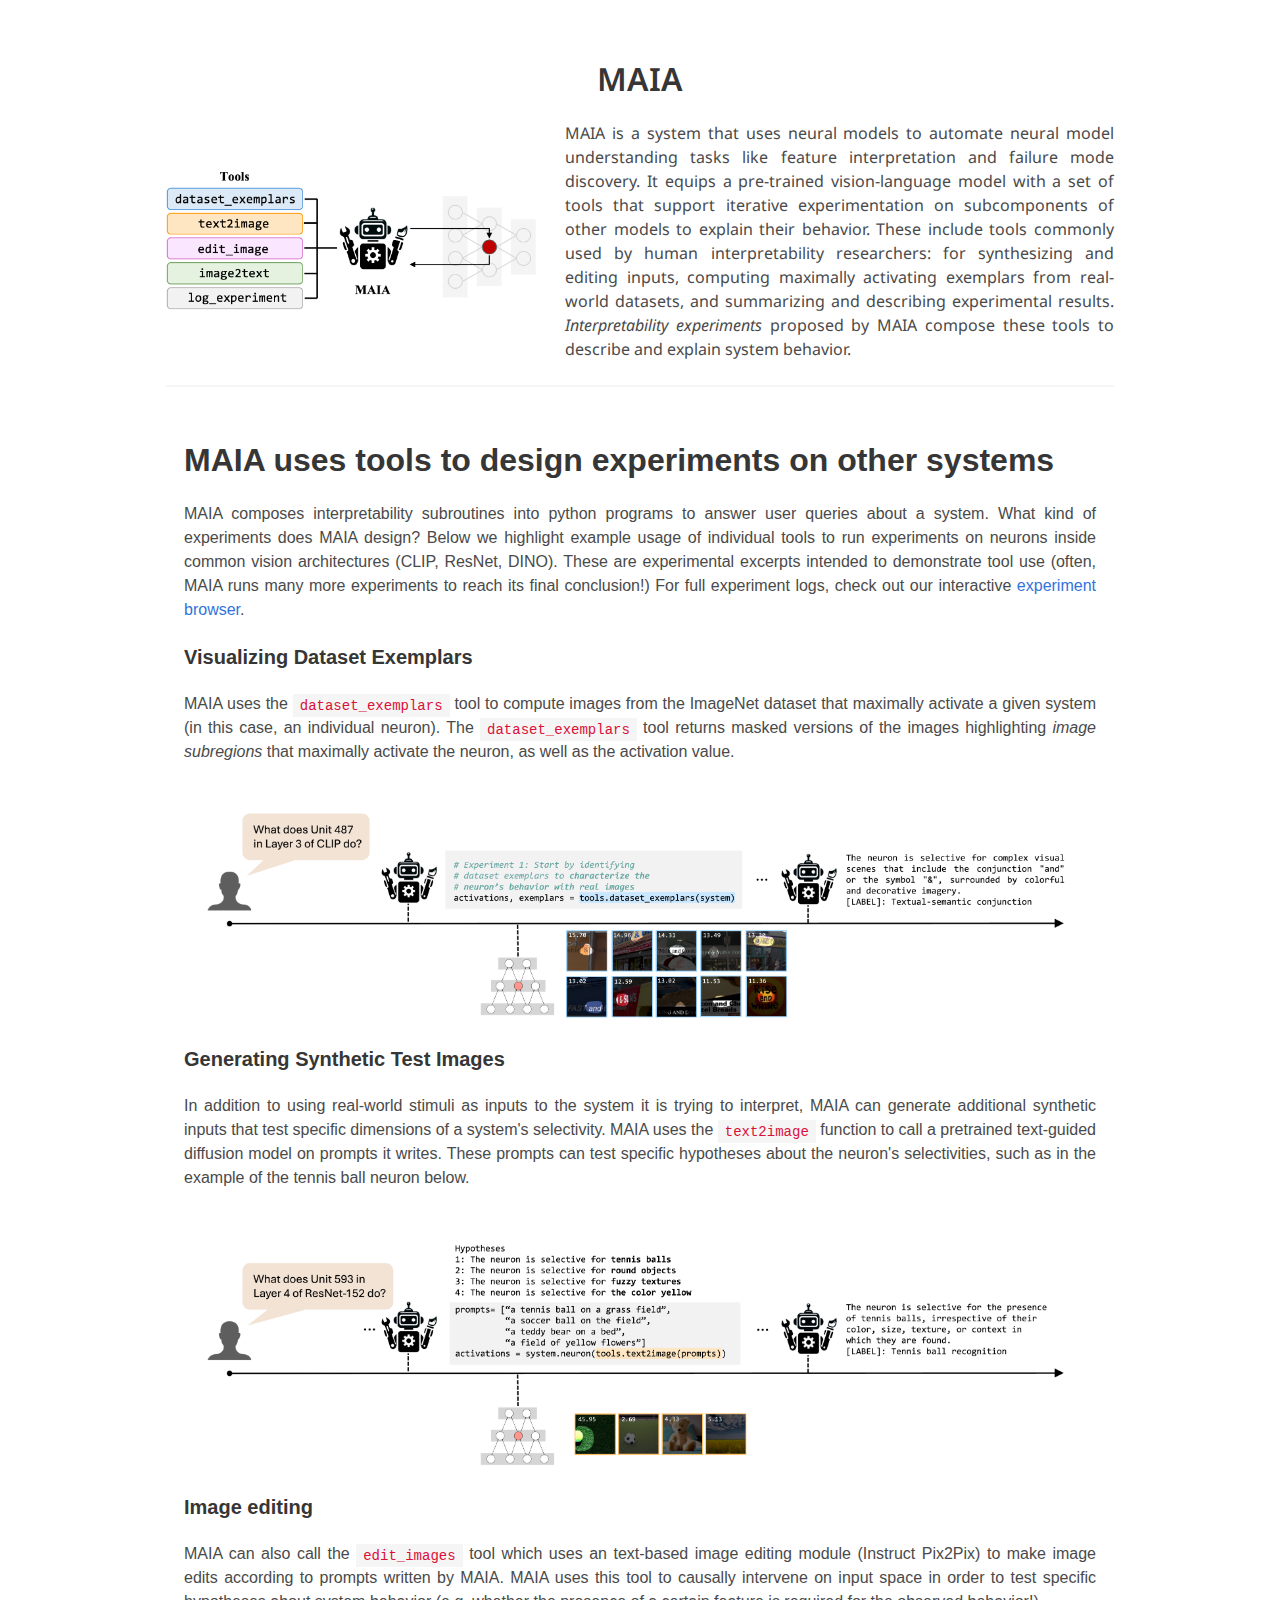
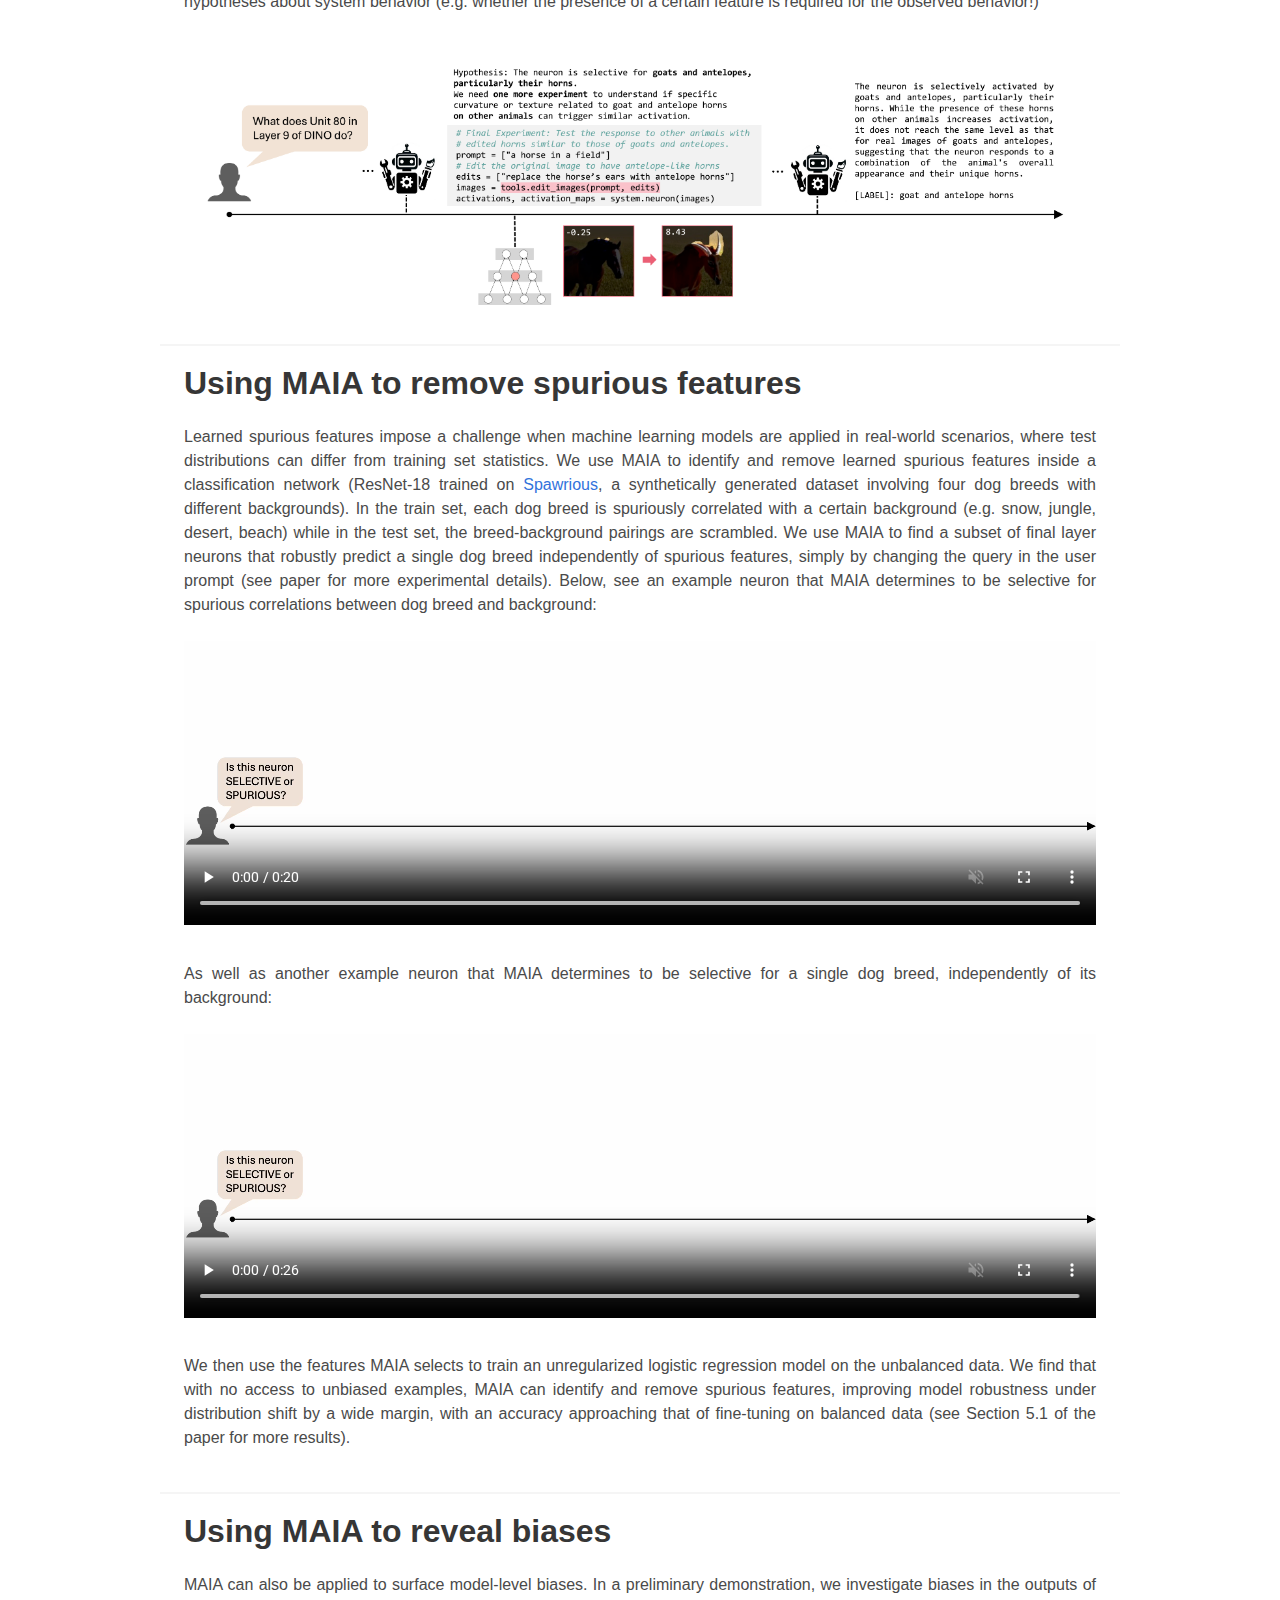
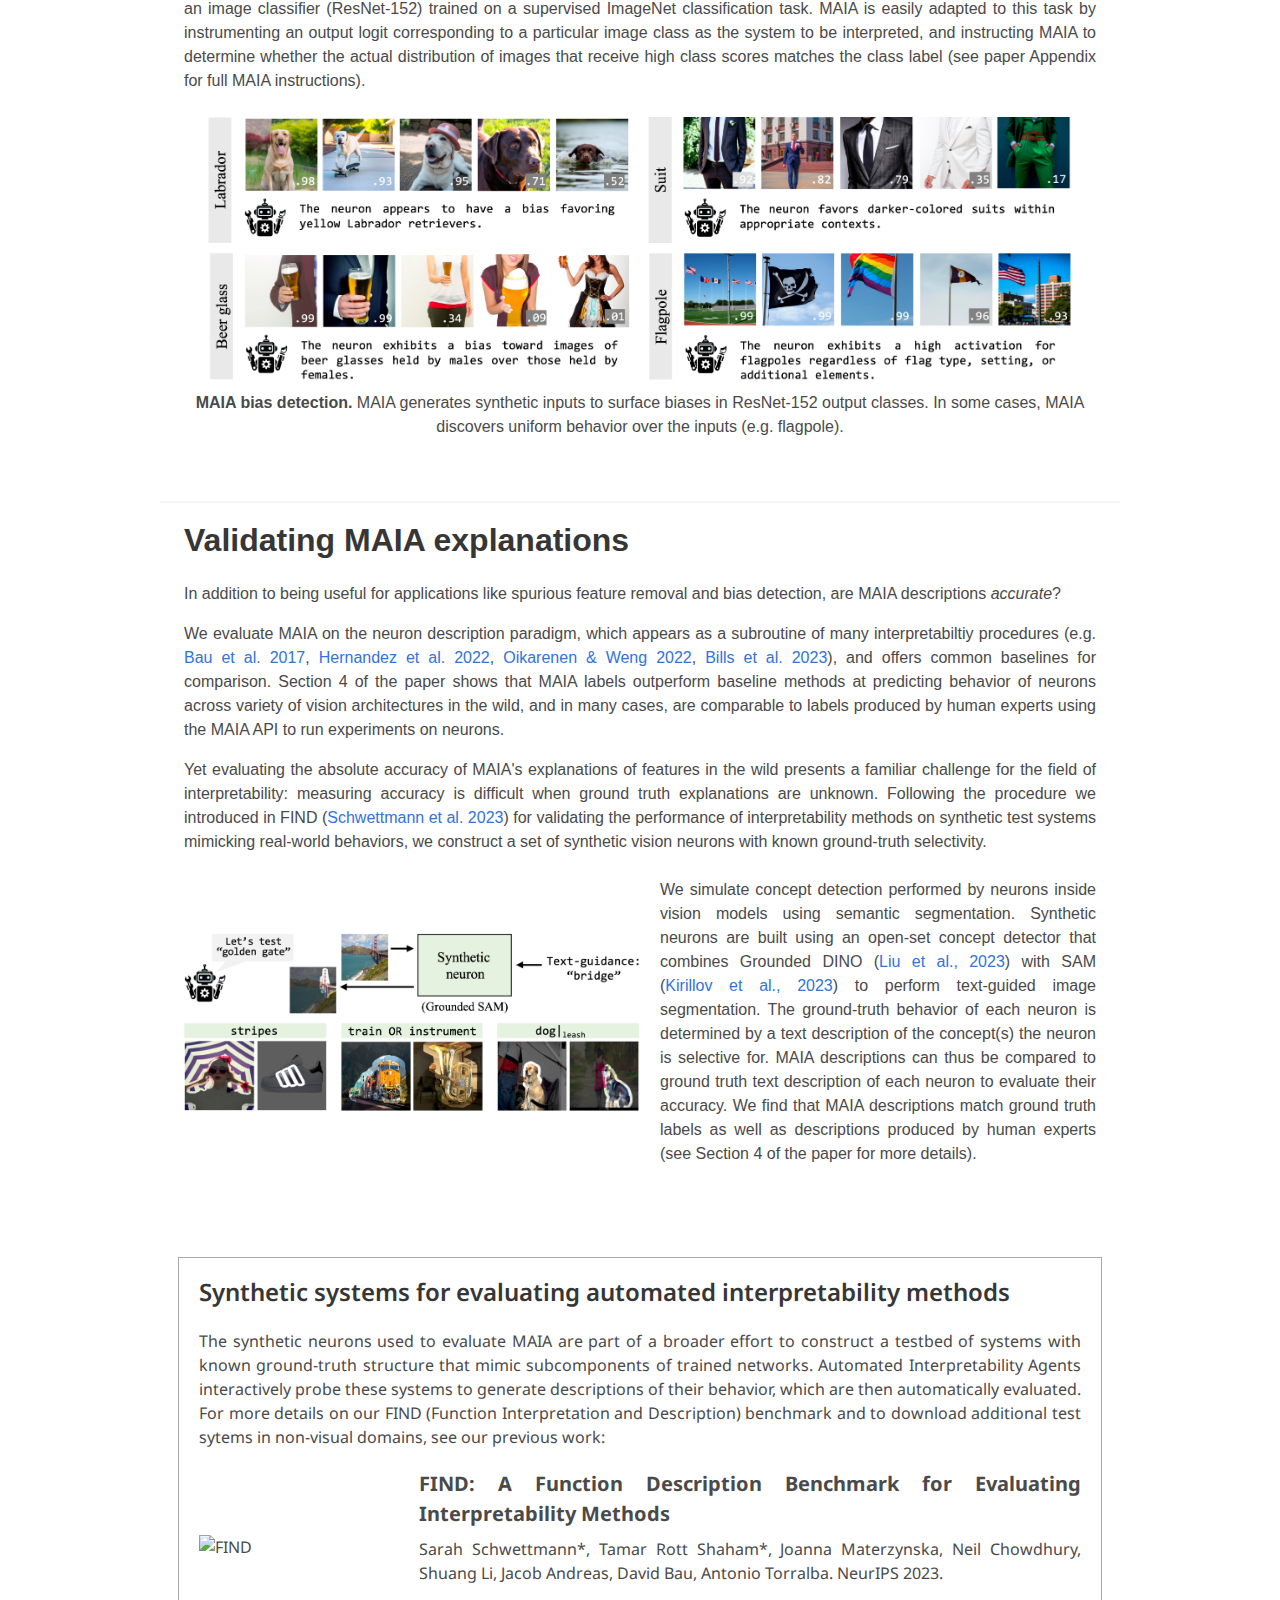
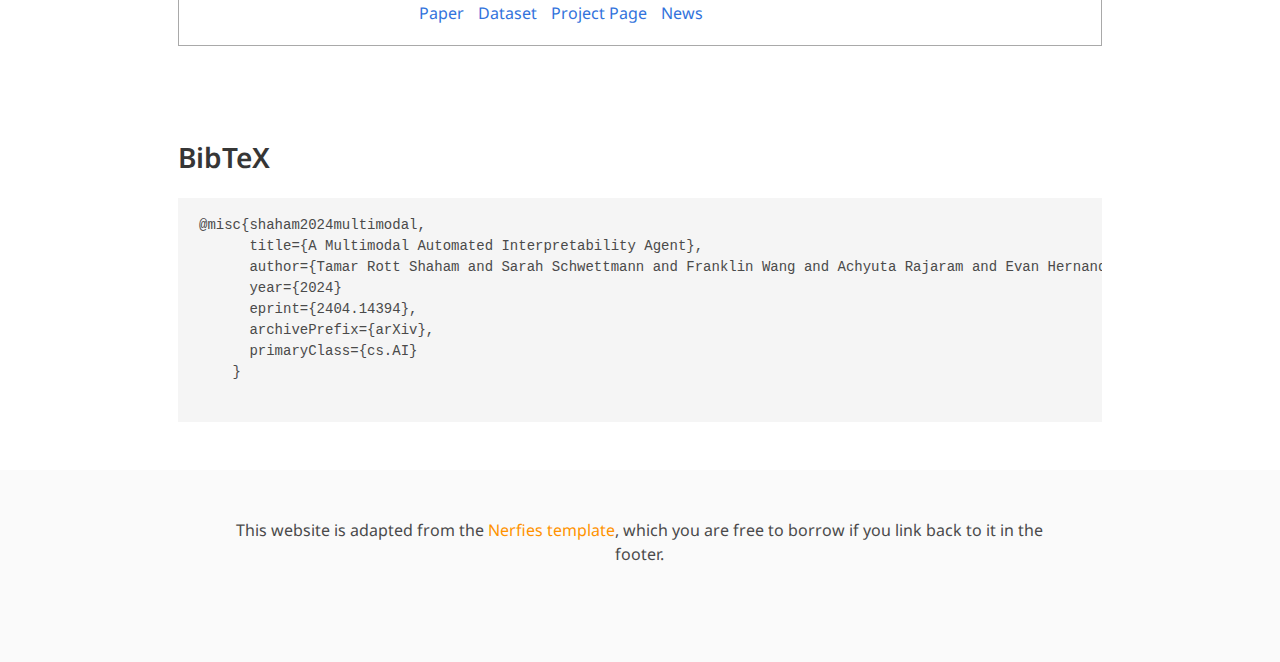
==== commit 8ee3522f: "add ICML 2024" ====
--- a/docs/index.html
+++ b/docs/index.html
@@ -84,6 +84,10 @@
 
           <div class="is-size-5 publication-authors">
             <span class="author-block">MIT CSAIL</span>
+          </div> 
+
+	  <div class="is-size-4 publication-authors">
+            <span class="author-block">ICML 2024</span>
           </div> 
 
           <div class="column has-text-centered">
